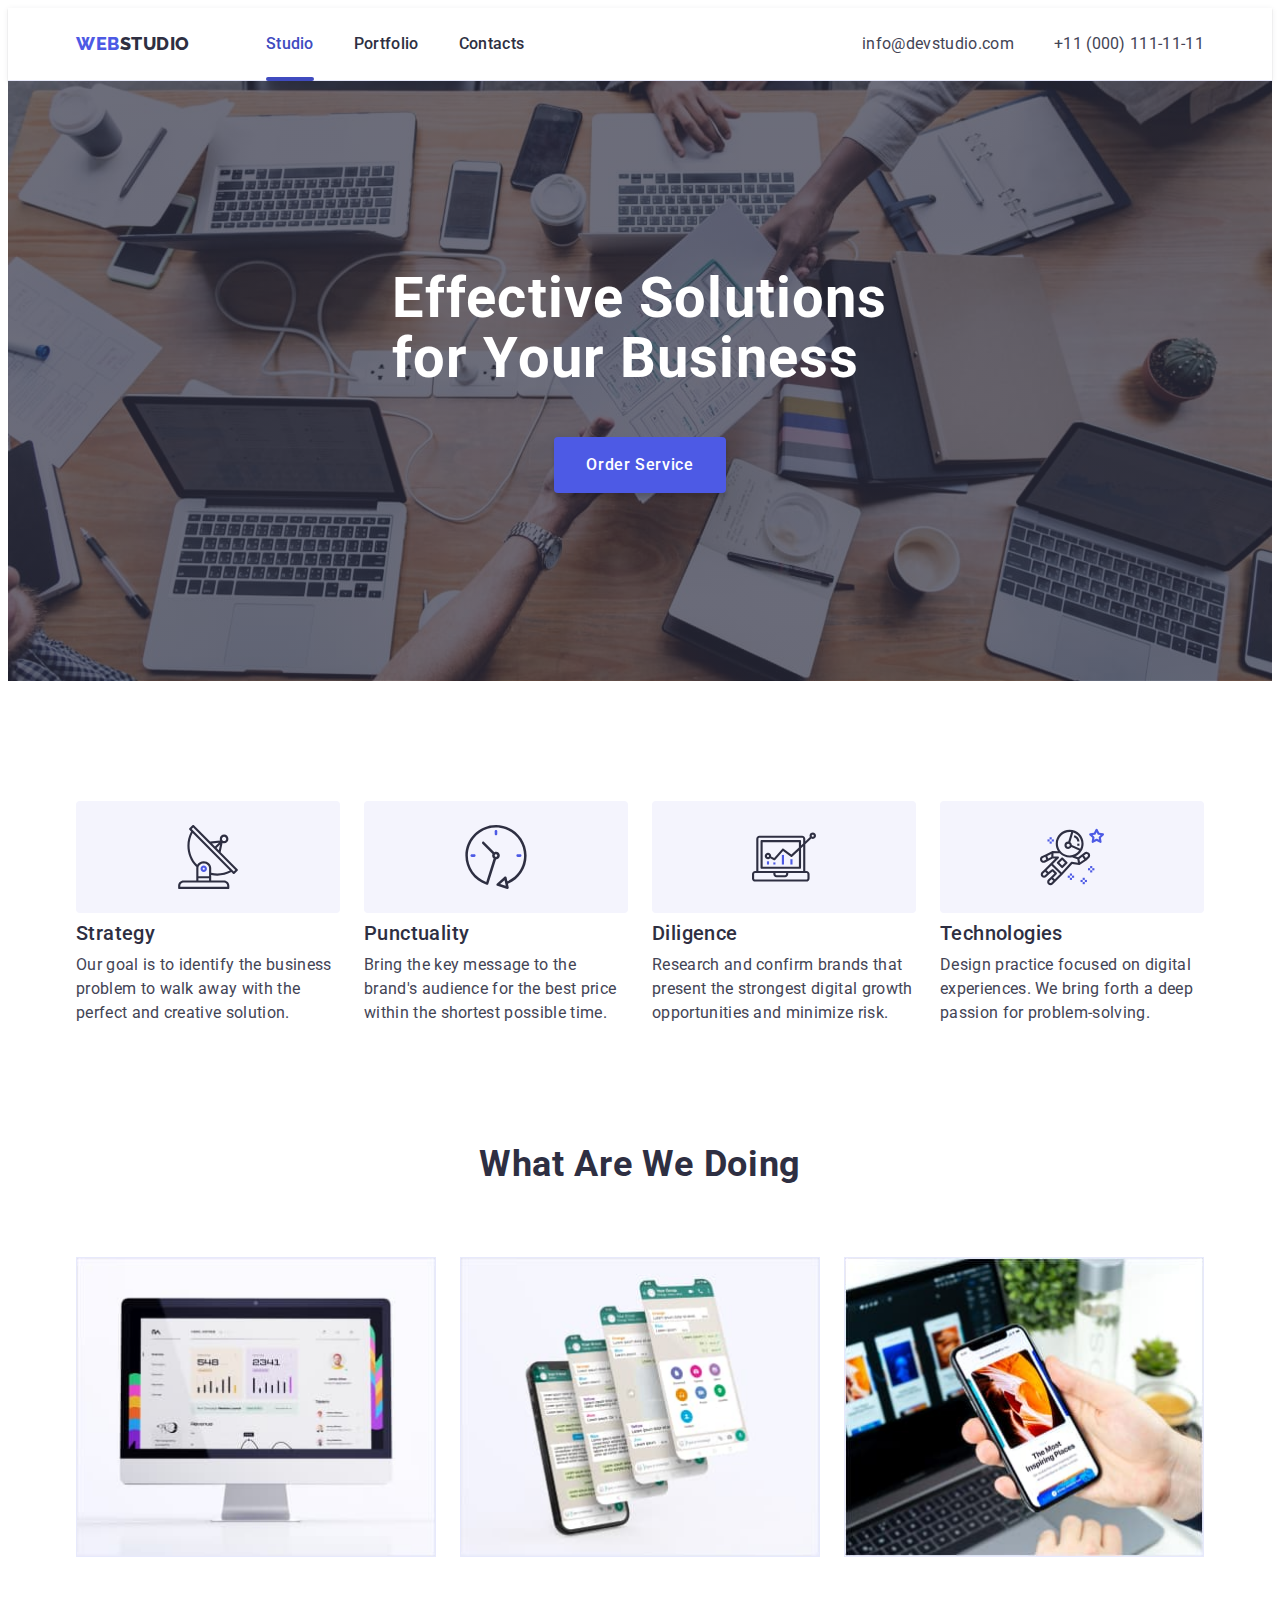
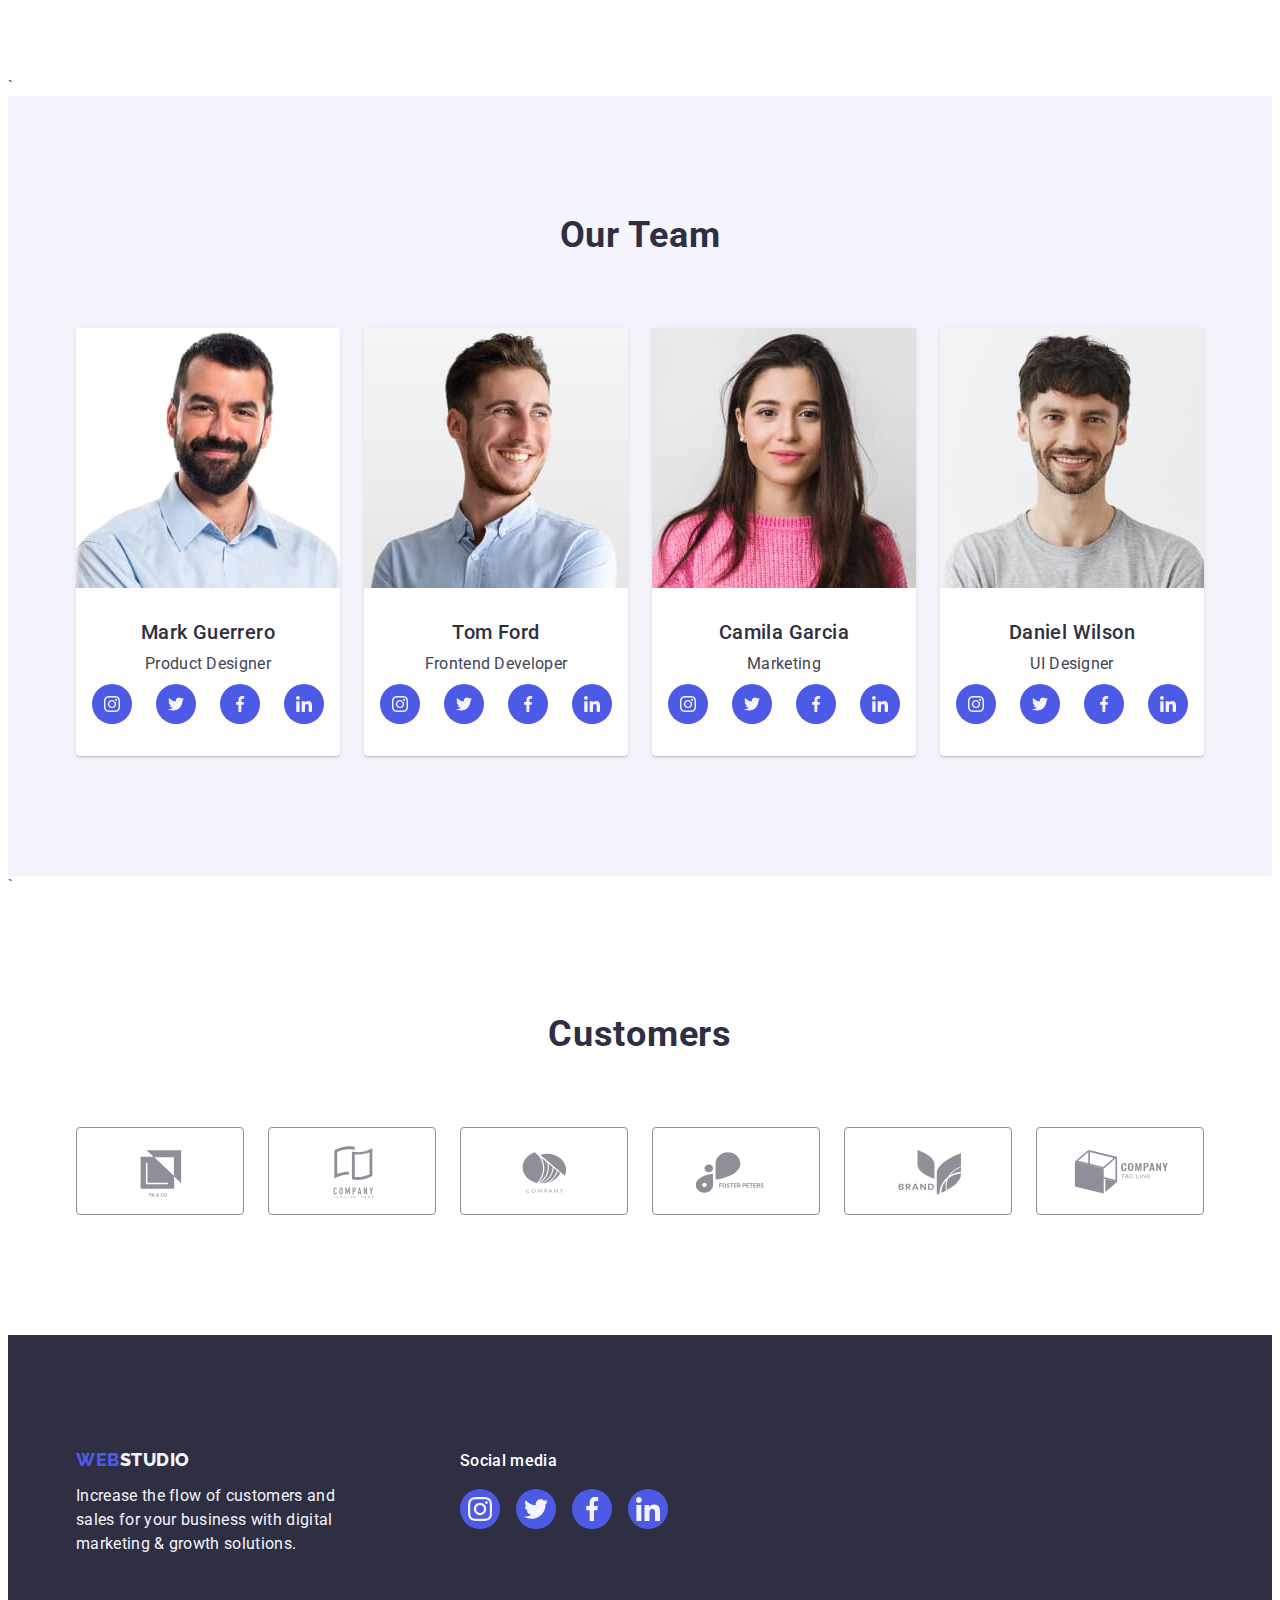
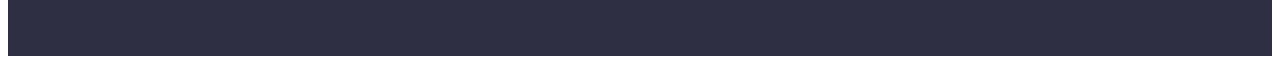
==== index.html @ bbd8b568 "Commit goit-markup-hw-06 repo init" ====
<!DOCTYPE html>
<html lang="en">

<head>
  <meta charset="UTF-8" />
  <meta http-equiv="X-UA-Compatible" content="IE=edge" />
  <meta name="viewport" content="width=device-width, initial-scale=1.0" />
  <title>Studio</title>
  <link rel="stylesheet" href="https://cdnjs.cloudflare.com/ajax/libs/animate.css/4.1.1/animate.min.css"
    integrity="sha512-c42qTSw/wPZ3/5LBzD+Bw5f7bSF2oxou6wEb+I/lqeaKV5FDIfMvvRp772y4jcJLKuGUOpbJMdg/BTl50fJYAw=="
    crossorigin="anonymous" referrerpolicy="no-referrer" />
  <link rel="stylesheet" href="https://cdnjs.cloudflare.com/ajax/libs/modern-normalize/2.0.0/modern-normalize.min.css"
    integrity="sha512-4xo8blKMVCiXpTaLzQSLSw3KFOVPWhm/TRtuPVc4WG6kUgjH6J03IBuG7JZPkcWMxJ5huwaBpOpnwYElP/m6wg=="
    crossorigin="anonymous" referrerpolicy="no-referrer" />
  <link rel="stylesheet" href="./css/styles.css">
  <link rel="preconnect" href="https://fonts.googleapis.com">
  <link rel="preconnect" href="https://fonts.gstatic.com" crossorigin>
  <link href="https://fonts.googleapis.com/css2?family=Raleway:wght@800&family=Roboto:wght@400;500;700&display=swap"
    rel="stylesheet">
</head>

<body>

  <!-- !===============================
      HEADER
  !----------------------------------->
  <header class="header">

    <!-- DIV: Flex container 
    todo !-------------------------------->
    <div class="container header-container">

      <!-- LIST: Navigation -->
      <nav class="nav">

        <!-- ? Logo _> Brand -->
        <a class="nav-logo link" href="./index.html" target="_blank" title="WebStudio"><span
            class="logo animate__animated animate__zoomInLeft">Web</span>Studio</a>

        <!-- ? Pagination list -->
        <ul class="nav-list list">

          <li class="nav-item"><a class="nav-link link current" href="./index.html" target="blank"
              title="Studio">Studio</a>
          </li>

          <li class="nav-item"><a class="nav-link link" href="./portfolio.html" target="_blank"
              title="Portfolio">Portfolio</a>
          </li>

          <li class="nav-item"><a class="nav-link link" href="./contacts.html" target="_blank"
              title="Contacts">Contacts</a>
          </li>
        </ul>

      </nav>

      <!-- LIST: Contacts -->
      <address class="address">

        <ul class="address-list list">

          <li class="address-item"><a class="address-link link" href="mailto:info@devstudio.com"
              title="Email">info@devstudio.com</a>
          </li>

          <li class="address-item"><a class="address-link link" href="tel:+110001111111" title="Phone number">
              +11 (000) 111-11-11</a>
          </li>
        </ul>
      </address>

    </div>

  </header>

  <!-- !===============================
      MAIN
  !----------------------------------->
  <main class="main">

    <!-- SECTION: Hero -->
    <section class="hero">

      <!-- DIV: Flex container  
      todo:!-------------------------------->
      <div class="container hero-container">

        <!-- ? Hero bar -lg -->
        <h1 class="hero-title">Effective Solutions for Your Business</h1>
        <button class="hero-btn btn open-modal" type="button" data-modal-open>Order Service</button>
      </div>

    </section>

    <!-- SECTION: Features -->
    <section class="section features">

      <!-- DIV: Flex container 
      todo:!-------------------------------->
      <div class="container">
        <h2 class="features-title visually-hidden">Features</h2>

        <!-- LIST: Feature list -->
        <ul class="features-list list">

          <!-- ITEM: Features desc -->
          <li class="features-item">
            <div class="features-item-img">
              <svg class="features-item-icon" width="64" height="64">
                <use href="./images/icons.svg#icon-antenna"></use>
              </svg>
            </div>
            <h3 class="features-item-title">Strategy</h3>
            <p class="features-item-text">
              Our goal is to identify the business problem to walk away with the
              perfect and creative solution.
            </p>
          </li>
          <!-- ITEM: Features desc -->
          <li class="features-item">
            <div class="features-item-img">
              <svg class="features-item-icon" width="64" height="64">
                <use href="./images/icons.svg#icon-clock"></use>
              </svg>
            </div>
            <h3 class="features-item-title">Punctuality</h3>
            <p class="features-item-text">
              Bring the key message to the brand's audience for the best price
              within the shortest possible time.
            </p>
          </li>
          <!-- ITEM: Features desc -->
          <li class="features-item">
            <div class="features-item-img">
              <svg class="features-item-icon" width="64" height="64">
                <use href="./images/icons.svg#icon-diagram"></use>
              </svg>
            </div>
            <h3 class="features-item-title">Diligence</h3>
            <p class="features-item-text">
              Research and confirm brands that present the strongest digital
              growth opportunities and minimize risk.
            </p>
          </li>
          <!-- ITEM: Features desc -->
          <li class="features-item">
            <div class="features-item-img">
              <svg class="features-item-icon" width="64" height="64">
                <use href="./images/icons.svg#icon-astronaut"></use>
              </svg>
            </div>
            <h3 class="features-item-title">Technologies</h3>
            <p class="features-item-text">
              Design practice focused on digital experiences. We bring forth a
              deep passion for problem-solving.
            </p>
          </li>
        </ul>
      </div>

    </section>

    <!-- SECTION: About -->
    <section class="section about">

      <!-- DIV: Flex container
      todo !-------------------------------->
      <div class="container about-container">
        <h2 class="about-title">What are we doing</h2>

        <!-- LIST: About list  -->
        <ul class="about-list list">

          <!-- ITEM: About item -->
          <li class="about-item">
            <img class="about-item-img" src="./images/studio/gadgets-gallery-img-1.jpg" alt="Apple iMac" width="360"
              height="300" />
          </li>
          <!-- ITEM: About item -->
          <li class="about-item">
            <img class="about-item-img" src="./images/studio/gadgets-gallery-img-2.jpg"
              alt="Opened messanger on smartphone" width="360" height="300" />
          </li>
          <!-- ITEM: About item -->
          <li class="about-item">
            <img class="about-item-img" src="./images/studio/gadgets-gallery-img-3.jpg"
              alt="Opened webpage on smatrphone" width="360" height="300" />
          </li>
        </ul>
      </div>

    </section>

    <!-- SECTION: Team -->`
    <section class="section team">

      <!-- DIV: Flex container 
      todo !-------------------------------->
      <div class="container team-container">
        <h2 class="team-title">Our Team</h2>

        <!-- LIST: Team list  -->
        <ul class="team-list list">

          <!-- ITEM: Team item -->
          <li class="team-item">
            <img class="team-item-img" src="./images/studio/team-card-img-1.jpg" alt="Mark Guerrero - Product Designer"
              width="264" height="260" />
            <div class="team-item-desc">
              <h3 class="team-item-title">Mark Guerrero</h3>
              <p class="team-item-text">Product Designer</p>

              <!-- LIST: Social Icons list  -->
              <ul class="team-soc-list list">

                <!-- ITEM: Social Icon link -->
                <li class="team-soc-item">
                  <a href="" class="team-soc-link link" target="_blank" rel="noopener noreferrer nofollow">
                    <svg class="team-soc-icon" width="16" height="16">
                      <use href="./images/icons.svg#icon-instagram"></use>
                    </svg>
                  </a>
                </li>

                <!-- ITEM: Social Icon link -->
                <li class="team-soc-item">
                  <a href="" class="team-soc-link link" target="_blank" rel="noopener noreferrer nofollow">
                    <svg class="team-soc-icon" width="16" height="16">
                      <use href="./images/icons.svg#icon-twitter"></use>
                    </svg>
                  </a>
                </li>

                <!-- ITEM: Social Icon link -->
                <li class="team-soc-item">
                  <a href="" class="team-soc-link link" target="_blank" rel="noopener noreferrer nofollow">
                    <svg class="team-soc-icon" width="16" height="16">
                      <use href="./images/icons.svg#icon-facebook"></use>
                    </svg>
                  </a>
                </li>

                <!-- ITEM: Social Icon link -->
                <li class="team-soc-item">
                  <a href="" class="team-soc-link link" target="_blank" rel="noopener noreferrer nofollow">
                    <svg class="team-soc-icon" width="16" height="16">
                      <use href="./images/icons.svg#icon-linkedin"></use>
                    </svg>
                  </a>
                </li>
              </ul>
            </div>
          </li>
          <!-- ITEM: Team item -->
          <li class="team-item">
            <img class="team-item-img" src="./images/studio/team-card-img-2.jpg" alt="Tom Ford - Frontend Developer"
              width="264" height="260" />
            <div class="team-item-desc">
              <h3 class="team-item-title">Tom Ford</h3>
              <p class="team-item-text">Frontend Developer</p>

              <!-- LIST: Social Icons list  -->
              <ul class="team-soc-list list">

                <!-- ITEM: Social Icon link -->
                <li class="team-soc-item">
                  <a href="" class="team-soc-link link" target="_blank" rel="noopener noreferrer nofollow">
                    <svg class="team-soc-icon" width="16" height="16">
                      <use href="./images/icons.svg#icon-instagram"></use>
                    </svg>
                  </a>
                </li>

                <!-- ITEM: Social Icon link -->
                <li class="team-soc-item">
                  <a href="" class="team-soc-link link" target="_blank" rel="noopener noreferrer nofollow">
                    <svg class="team-soc-icon" width="16" height="16">
                      <use href="./images/icons.svg#icon-twitter"></use>
                    </svg>
                  </a>
                </li>

                <!-- ITEM: Social Icon link -->
                <li class="team-soc-item">
                  <a href="" class="team-soc-link link" target="_blank" rel="noopener noreferrer nofollow">
                    <svg class="team-soc-icon" width="16" height="16">
                      <use href="./images/icons.svg#icon-facebook"></use>
                    </svg>
                  </a>
                </li>

                <!-- ITEM: Social Icon link -->
                <li class="team-soc-item">
                  <a href="" class="team-soc-link link" target="_blank" rel="noopener noreferrer nofollow">
                    <svg class="team-soc-icon" width="16" height="16">
                      <use href="./images/icons.svg#icon-linkedin"></use>
                    </svg>
                  </a>
                </li>
              </ul>
            </div>
          </li>
          <!-- ITEM: Team item -->
          <li class="team-item">
            <img class="team-item-img" src="./images/studio/team-card-img-3.jpg" alt="Camila Garcia - Marketing"
              width="264" height="260" />
            <div class="team-item-desc">
              <h3 class="team-item-title">Camila Garcia</h3>
              <p class="team-item-text">Marketing</p>

              <!-- LIST: Social Icons list  -->
              <ul class="team-soc-list list">

                <!-- ITEM: Social Icon link -->
                <li class="team-soc-item">
                  <a href="" class="team-soc-link link" target="_blank" rel="noopener noreferrer nofollow">
                    <svg class="team-soc-icon" width="16" height="16">
                      <use href="./images/icons.svg#icon-instagram"></use>
                    </svg>
                  </a>
                </li>

                <!-- ITEM: Social Icon link -->
                <li class="team-soc-item">
                  <a href="" class="team-soc-link link" target="_blank" rel="noopener noreferrer nofollow">
                    <svg class="team-soc-icon" width="16" height="16">
                      <use href="./images/icons.svg#icon-twitter"></use>
                    </svg>
                  </a>
                </li>

                <!-- ITEM: Social Icon link -->
                <li class="team-soc-item">
                  <a href="" class="team-soc-link link" target="_blank" rel="noopener noreferrer nofollow">
                    <svg class="team-soc-icon" width="16" height="16">
                      <use href="./images/icons.svg#icon-facebook"></use>
                    </svg>
                  </a>
                </li>

                <!-- ITEM: Social Icon link -->
                <li class="team-soc-item">
                  <a href="" class="team-soc-link link" target="_blank" rel="noopener noreferrer nofollow">
                    <svg class="team-soc-icon" width="16" height="16">
                      <use href="./images/icons.svg#icon-linkedin"></use>
                    </svg>
                  </a>
                </li>
              </ul>
            </div>
          </li>
          <!-- ITEM: Team item -->
          <li class="team-item">
            <img class="team-item-img" src="./images/studio/team-card-img-4.jpg" alt="Daniel Wilson - UI Designer"
              width="264" height="260" />
            <div class="team-item-desc">
              <h3 class="team-item-title">Daniel Wilson</h3>
              <p class="team-item-text">UI Designer</p>

              <!-- LIST: Social Icons list  -->
              <ul class="team-soc-list list">

                <!-- ITEM: Social Icon link -->
                <li class="team-soc-item">
                  <a href="" class="team-soc-link link" target="_blank" rel="noopener noreferrer nofollow">
                    <svg class="team-soc-icon" width="16" height="16">
                      <use href="./images/icons.svg#icon-instagram"></use>
                    </svg>
                  </a>
                </li>

                <!-- ITEM: Social Icon link -->
                <li class="team-soc-item">
                  <a href="" class="team-soc-link link" target="_blank" rel="noopener noreferrer nofollow">
                    <svg class="team-soc-icon" width="16" height="16">
                      <use href="./images/icons.svg#icon-twitter"></use>
                    </svg>
                  </a>
                </li>

                <!-- ITEM: Social Icon link -->
                <li class="team-soc-item">
                  <a href="" class="team-soc-link link" target="_blank" rel="noopener noreferrer nofollow">
                    <svg class="team-soc-icon" width="16" height="16">
                      <use href="./images/icons.svg#icon-facebook"></use>
                    </svg>
                  </a>
                </li>

                <!-- ITEM: Social Icon link -->
                <li class="team-soc-item">
                  <a href="" class="team-soc-link link" target="_blank" rel="noopener noreferrer nofollow">
                    <svg class="team-soc-icon" width="16" height="16">
                      <use href="./images/icons.svg#icon-linkedin"></use>
                    </svg>
                  </a>
                </li>
              </ul>
            </div>
          </li>
        </ul>
      </div>
    </section>

    <!-- SECTION: Customers -->`
    <section class="section customers">

      <!-- DIV: Flex container -->
      <div class="container customers-container">
        <h2 class="customers-title">Customers</h2>

        <!-- LIST: Customers list  -->
        <ul class="customers-list list">

          <!-- ITEM: Customers item -->
          <li class="customers-item">
            <a href="" class="customers-link link" target="blank" rel="noopener noreferrer nofollow">
              <svg class="customers-link-icon" width="104" height="56">
                <use href="./images/icons.svg#icon-logo-1"></use>
              </svg>
            </a>
          </li>

          <!-- ITEM: Customers item -->
          <li class="customers-item">
            <a href="" class="customers-link link" target="blank" rel="noopener noreferrer nofollow">
              <svg class="customers-link-icon" width="104" height="56">
                <use href="./images/icons.svg#icon-logo-2"></use>
              </svg>
            </a>
          </li>

          <!-- ITEM: Customers item -->
          <li class="customers-item">
            <a href="" class="customers-link link" target="blank" rel="noopener noreferrer nofollow">
              <svg class="customers-link-icon" width="104" height="56">
                <use href="./images/icons.svg#icon-logo-3"></use>
              </svg>
            </a>
          </li>

          <!-- ITEM: Customers item -->
          <li class="customers-item">
            <a href="" class="customers-link link" target="blank" rel="noopener noreferrer nofollow">
              <svg class="customers-link-icon" width="104" height="56">
                <use href="./images/icons.svg#icon-logo-4"></use>
              </svg>
            </a>
          </li>

          <!-- ITEM: Customers item -->
          <li class="customers-item">
            <a href="" class="customers-link link" target="blank" rel="noopener noreferrer nofollow">
              <svg class="customers-link-icon" width="104" height="56">
                <use href="./images/icons.svg#icon-logo-5"></use>
              </svg>
            </a>
          </li>

          <!-- ITEM: Customers item -->
          <li class="customers-item">
            <a href="" class="customers-link link" target="blank" rel="noopener noreferrer nofollow">
              <svg class="customers-link-icon" width="104" height="56">
                <use href="./images/icons.svg#icon-logo-6"></use>
              </svg>
            </a>
          </li>
        </ul>
      </div>
    </section>

  </main>

  <!-- !===============================
      FOOTER
  !----------------------------------->
  <footer class="footer">

    <!-- DIV: Flex container 
    todo !-------------------------------->
    <div class="container footer-container">

      <div class="footer-slogan">

        <a class="footer-slogan-logo link" href="./index.html" target="_blank" title="WebStudio">
          <span class="logo">Web</span>Studio
        </a>

        <p class="footer-slogan-text">
          Increase the flow of customers and sales for your business with digital
          marketing & growth solutions.
        </p>
      </div>

      <div class="footer-socials">
        <p class="footer-socials-text">Social media</p>

        <!-- LIST: Social Icons list  -->
        <ul class="footer-socials-list list">

          <!-- ITEM: Social Icon link -->
          <li class="footer-socials-item">
            <a href="" class="footer-socials-link link" target="_blank" rel="noopener noreferrer nofollow">
              <svg class="footer-socials-icon" width="24" height="24">
                <use href="./images/icons.svg#icon-instagram"></use>
              </svg>
            </a>
          </li>

          <!-- ITEM: Social Icon link -->
          <li class="footer-socials-item">
            <a href="" class="footer-socials-link link" target="_blank" rel="noopener noreferrer nofollow">
              <svg class="footer-socials-icon" width="24" height="24">
                <use href="./images/icons.svg#icon-twitter"></use>
              </svg>
            </a>
          </li>

          <!-- ITEM: Social Icon link -->
          <li class="footer-socials-item">
            <a href="" class="footer-socials-link link" target="_blank" rel="noopener noreferrer nofollow">
              <svg class="footer-socials-icon" width="24" height="24">
                <use href="./images/icons.svg#icon-facebook"></use>
              </svg>
            </a>
          </li>

          <!-- ITEM: Social Icon link -->
          <li class="footer-socials-item">
            <a href="" class="footer-socials-link link" target="_blank" rel="noopener noreferrer nofollow">
              <svg class="footer-socials-icon" width="24" height="24">
                <use href="./images/icons.svg#icon-linkedin"></use>
              </svg>
            </a>
          </li>
        </ul>
      </div>
    </div>
  </footer>

  <!-- ?===============================
        MODAL
    ?----------------------------------->
  <div class="backdrop is-hidden" data-modal>

    <div class="modal-box">
      <button type="button" class="modal-close-btn" data-modal-close>
        <svg class="close-btn-icon" width="8" height="8">
          <use href="./images/icons.svg#icon-close-btn"></use>
        </svg>
      </button>
    </div>
  </div>

  <script src="./js/modal.js"></script>
</body>

</html>
---- css/styles.css ----
:root {
  /* ? +++++++++++++++++++++++++++++
     ! CUSTOM PROPERTIES
    ? ++++++++++++++++++++++++++++ */

  /* ? ITEM: 
  /* ! logo color  */
  --brand-logo-color: #4d5ae5;

  /* todo:
  /** headings, text & link colors  */
  --c-body-text: #434455;
  --c-header-text: #2e2f42;
  --c-footer-slogan-text: #f4f4fd;
  --c-main-titles: #fff;
  --c-headings: #2e2f42;
  --c-links: #2e2f42;
  --c-links-hov: #404bbf;
  --c-team-soc-link: #fff;
  --c-team-soc-icon: #f4f4fd;
  --c-footer-social-link: #f4f4fd;
  --c-customers-link: #8E8F99;
  --c-customers-link-hov: #404bbf;
  --c-projects-cover-text: #f4f4fd;

  /*  todo:
  /** backgroud colors  */
  --c-backdrop-bg: rgba(46, 47, 66, 0.4);
  --c-modal-box-bg: #fcfcfc;
  --c-hero-bg: #2e2f42;
  --c-footer-bg: #2e2f42;
  --c-features-item-img-bg: #f4f4fd;
  --c-team-bg: #f4f4fd;
  --c-team-item-bg: #fff;
  --c-team-item-link-bg-hov: #404bbf;
  --c-team-soc-link-bg: #4d5ae5;
  --c-footer-social-link-bg: #4d5ae5;
  --c-footer-social-link-bg-hov: #31d0aa;
  --c-portfolio-projects-item-bg: #fff;
  --c-projects-cover-text-bg: #4d5ae5;

  /*  todo:
  /** button colors : text, bg & borders */
  --c-close-btn-icon: #2e2f42;
  --c-close-btn-icon-hov: #fff;
  --c-modal-close-btn-bg: #e7e9fc;
  --c-modal-close-btn-bg-hov: #404bbf;
  --c-header-border: #e7e9fc;
  --c-main-btn-font: #fff;
  --c-about-item-border: #E7E9FC;
  --c-customers-item-border: #8E8F99;
  --c-customers-link-border-hov: #404bbf;
  --c-studio-btn-bg: #4d5ae5;
  --c-studio-btn-bg-hov: #404bbf;
  --c-portfolio-btn-font: #4d5ae5;
  --c-portfolio-btn-bg: #f4f4fd;
  --c-portfolio-btn-bg-hov: #404bbf;
  --c-portfolio-item-border: #e7e9fc;
}

/* ? ++++++++++++++++++++++++++++
   ! COMMON PROPERTIES
  ? ++++++++++++++++++++++++++++ */

body {
  font-family: "Roboto", sans-serif;
  color: var(--c-body-text);
}

/* todo: reset default browser styles
? smth like normalize.css */
*,
*::before,
*::after {
  box-sizing: border-box;
}

p,
h1,
h2,
h3,
h4,
h5,
h6 {
  margin: 0;
}

ul,
ol {
  padding: 0;
  margin: 0;
}

img {
  display: block;
  height: auto;
  max-width: 100%;
}

.list {
  list-style: none;
}

.link {
  text-decoration: none;
}

/* todo: to hide title elements
? css trick */
.visually-hidden {
  position: absolute;
  width: 1px;
  height: 1px;
  padding: 0;
  margin: -1px;
  overflow: hidden;
  clip: rect(0 0 0 0);
  white-space: nowrap;
  border: 0;
  clip-path: inset(100%);
}

.section {
  padding: 120px 0;
}

.container {
  display: flex;
  width: 1158px;
  padding: 0 15px;
  margin: 0 auto;
  justify-content: center;
}

.logo {
  display: inline-block;
  color: var(--brand-logo-color);
}

.btn {
  height: 56px;
  min-width: 169px;
  padding: 16px 32px;
  font-family: inherit;
  font-size: 16px;
  font-weight: 500;
  line-height: 1.5;
  letter-spacing: 0.04em;
  cursor: pointer;
  border-radius: 4px;
}

/* todo: titels
! refact [those classes have got the same properties] */
.features-item-title,
.team-item-title,
.projects-item-title {
  margin-bottom: 8px;
  font-size: 20px;
  font-weight: 500;
  line-height: 1.2;
  letter-spacing: 0.02em;
  color: var(--c-headings);
}

/* todo: link & text
! refact [those classes have got the same properties] */
.nav-link,
.address-link,
.features-item-text,
.team-item-text,
.projects-cover-text,
.project-item-text,
.footer-slogan-text,
.footer-socials-text {
  font-size: 16px;
  line-height: 1.5;
  letter-spacing: 0.02em;
}

/* ! +++++++++++++++++++++++++++++
    HEADER: STUDIO Page
  ! ++++++++++++++++++++++++++++ */

.header {
  border-bottom: 1px solid var(--c-header-border);
  box-shadow:
    0px 2px 1px rgba(46, 47, 66, 0.08),
    0px 1px 1px rgba(46, 47, 66, 0.16),
    0px 1px 6px rgba(46, 47, 66, 0.08);
}

.header-container {
  display: flex;
  align-items: center;
  justify-content: space-between;
}

/* LIST: Navigation */

.nav {
  display: flex;
  align-items: center;
}

/* todo: logo
! refact [.footer-slogan-text has the same properies] */
.nav-logo,
.footer-slogan-logo {
  display: block;
  padding: 24px 0;
  font-family: "Raleway";
  font-size: 18px;
  font-weight: 800;
  line-height: 1.17px;
  letter-spacing: 0.03em;
  text-transform: uppercase;
}

.nav-logo {
  margin-right: 76px;
  color: var(--c-header-text);
}

.nav-list {
  display: flex;
  gap: 40px;
}

.nav-link {
  position: relative;
  display: block;
  padding: 24px 0;
  font-weight: 500;
  color: var(--c-links);
  transition: color 250ms cubic-bezier(0.4, 0, 0.2, 1);
}

.nav-link::after {
  position: absolute;
  bottom: 0;
  bottom: -1px;
  left: 0;
  width: 100%;
  height: 4px;
  background-color: var(--c-links-hov);
  border-radius: 2px;
  content: "";
  opacity: 0;
}

.nav-link.current::after {
  opacity: 1;
  animation: enphasisDropDown 250ms ease-in-out;
}

.nav-link.current:hover::after,
.nav-link.current:focus::after {
  opacity: 1;
}

.nav-link:hover,
.nav-link:focus,
.nav-link.current {
  color: var(--c-links-hov);
}

@keyframes enphasisDropDown {
  0% {
    opacity: 0;
    transform: translateY(-24px) scale(0);
  }

  33% {
    opacity: 0.33;
    transform: translateY(-16px) scale(.25);
  }

  66% {
    opacity: 0.66;
    transform: translateY(-8px) scale(.75);
  }

  100% {
    transform: translateY(0) scale(1);
  }
}

/* LIST: Address */

.address {
  margin-left: auto;
}

.address-list {
  display: flex;
  font-style: normal;
  gap: 40px;
}

.address-link {
  display: block;
  padding: 24px 0;
  color: var(--c-body-text);
  transition: color 250ms cubic-bezier(0.4, 0, 0.2, 1);
}

.address-link[title="Email"]:hover,
.address-link[title="Email"]:focus {
  color: var(--c-links-hov);
}

/* ! +++++++++++++++++++++++++++++
    MAIN: STUDIO Page
  ! ++++++++++++++++++++++++++++ */

/* SECTION: Hero */

.hero {
  max-width: 1440px;
  padding: 188px 0;
  margin: 0 auto;
  background-color: var(--c-hero-bg);
  background-image:
    linear-gradient(rgba(46, 47, 66, 0.7), rgba(46, 47, 66, 0.7)),
    url(../images/studio/hero-bg.jpg);
  background-position: center;
  background-repeat: no-repeat;
  background-size: cover;
}

.hero-container {
  display: flex;
  align-items: center;
  flex-direction: column;
}

.hero-title {
  max-width: 496px;
  margin-bottom: 48px;
  font-size: 56px;
  font-weight: 700;
  line-height: 1.07;
  letter-spacing: 0.02em;
  color: var(--c-main-titles);
}

.hero-btn {
  color: var(--c-main-btn-font);
  background-color: var(--c-studio-btn-bg);
  border: none;
  box-shadow: 0 4px 4px rgba(0, 0, 0, 0.15);
  transition: background-color 250ms cubic-bezier(0.4, 0, 0.2, 1);
}

.hero-btn:hover,
.hero-btn:focus {
  background-color: var(--c-studio-btn-bg-hov);
}

/* SECTION: Features */

.features-list {
  display: flex;
  gap: 24px;
}

.features-item {
  width: calc((100% - 3 * 24px) / 4);
}

.features-item-img {
  display: flex;
  height: 112px;
  margin-bottom: 8px;
  background-color: var(--c-features-item-img-bg);
  border-radius: 4px;
  justify-content: center;
  align-items: center;
}

.features-item-icon {
  width: auto;
  height: auto;
}

/* SECTION: About */

.about {
  padding-top: 0;
}

.about-container {
  display: flex;
  flex-direction: column;
}

/* todo: refact
! [.team-title has the same properies] */

.about-item {
  border: 1px solid var(--c-about-item-border);
}

.about-title,
.team-title {
  margin-bottom: 72px;
  font-size: 36px;
  line-height: 1.11;
  letter-spacing: 0.02em;
  color: var(--c-headings);
  text-align: center;
  text-transform: capitalize;
}

.about-list {
  display: flex;
  gap: 24px;
}

/* SECTION Team */

.team {
  background-color: var(--c-team-bg);
}

.team-container {
  display: flex;
  flex-direction: column;
  flex-wrap: nowrap;
}

.team-list {
  display: flex;
  flex-direction: row;
  gap: 24px;
}

.team-item {
  width: calc((100% - 3 * 24px) / 4);
  text-align: center;
  background-color: var(--c-team-item-bg);
  border-radius: 0 0 4px 4px;
  box-shadow:
    0px 1px 6px rgba(46, 47, 66, 0.08),
    0px 1px 1px rgba(46, 47, 66, 0.16),
    0px 2px 1px rgba(46, 47, 66, 0.08);
  transition: box-shadow 250ms cubic-bezier(0.4, 0, 0.2, 1);
}

.team-item-desc {
  padding: 32px 16px;
}

.team-item-text {
  margin-bottom: 8px;
}

.team-soc-list {
  display: flex;
  gap: 24px;
  justify-content: center;
}

.team-soc-item {
  width: 40px;
  height: 40px;
}

.team-soc-link {
  display: flex;
  width: 100%;
  height: 100%;
  color: var(--c-team-soc-link);
  background-color: var(--c-team-soc-link-bg);
  border-radius: 50%;
  transition: background-color 250ms cubic-bezier(0.4, 0, 0.2, 1);
  align-items: center;
  justify-content: center;
}

.team-item:hover {
  box-shadow:
    0 2px 2px rgba(0, 0, 0, 0.034),
    0 7px 5px rgba(0, 0, 0, 0.048),
    0 12px 10px rgba(0, 0, 0, 0.06),
    0 22px 18px rgba(0, 0, 0, 0.072);
  transition: box-shadow 250ms cubic-bezier(0.4, 0, 0.2, 1);
}

.team-item:hover .team-soc-link {
  background-color: var(--c-team-item-link-bg-hov);
}

.team-soc-link:focus {
  background-color: var(--c-team-item-link-bg-hov);
}

.team-soc-icon {
  transition: transform 250ms cubic-bezier(0.4, 0, 0.2, 1);
  fill: var(--c-team-soc-icon);
}

.team-soc-link:hover .team-soc-icon {
  transform: scale(1.38);
}

/* SECTION Customers */

.customers-container {
  display: flex;
  flex-direction: column;
  flex-wrap: nowrap;
}

.customers-title {
  margin-bottom: 72px;
  font-size: 36px;
  line-height: 1.11;
  letter-spacing: 0.02em;
  color: var(--c-header-text);
  text-align: center;
  text-transform: capitalize;
}

.customers-list {
  display: flex;
  flex-direction: row;
  gap: 24px;
  justify-content: center;
}

.customers-item {
  width: calc((100% - 120px) / 6);
  height: 88px;
}

.customers-link {
  display: flex;
  width: 100%;
  height: 100%;
  padding: 16px 32px;
  color: var(--c-customers-link);
  border: 1px solid var(--c-customers-item-border);
  border-radius: 4px;
  transition:
    color 250ms cubic-bezier(0.4, 0, 0.2, 1),
    border-color 250ms cubic-bezier(0.4, 0, 0.2, 1);
  align-items: center;
  justify-content: center;
}

.customers-link {
  transition: transform 250ms cubic-bezier(0.4, 0, 0.2, 1);
}

.customers-link:hover,
.customers-link:focus {
  color: var(--c-customers-link-hov);
  border-color: var(--c-customers-link-border-hov);
  transform: scale(1.23);
}

.customers-link-icon {
  transition: fill 250ms cubic-bezier(0.4, 0, 0.2, 1);
  fill: currentColor;
}

.customers-link:hover .customers-link-icon,
.customers-link:focus .customers-link-icon {
  fill: currentColor;
}

/* ! +++++++++++++++++++++++++++++
    FOOTER: STUDIO Page
  ! ++++++++++++++++++++++++++++ */

.footer {
  padding: 100px 0;
  background-color: var(--c-footer-bg);
}

.footer-slogan {
  margin-right: 120px;
}

.footer-container {
  display: flex;
  flex-direction: row;
  justify-content: flex-start;
  flex-wrap: nowrap;
  align-content: flex-start;
  align-items: baseline;
}

.footer-slogan-logo,
.footer-slogan-text {
  color: var(--c-footer-slogan-text);
}

.footer-slogan-text {
  display: inline-block;
}

.footer-slogan-text {
  max-width: 264px;
}

.footer-socials {
  display: flex;
  flex-direction: column;
}

.footer-socials-text {
  margin-bottom: 16px;
  font-weight: 500;
  color: var(--c-main-titles);
}

.footer-socials-list {
  display: flex;
  flex-direction: row;
  gap: 16px;
}

.footer-socials-item {
  width: 40px;
  height: 40px;
}

.footer-socials-link {
  display: flex;
  width: 100%;
  height: 100%;
  color: var(--c-footer-socials-link);
  background-color: var(--c-footer-social-link-bg);
  border-radius: 50%;
  transition: background-color 250ms cubic-bezier(0.4, 0, 0.2, 1);
  align-items: center;
  justify-content: center;
}

.footer-socials-icon {
  transition: transform 250ms cubic-bezier(0.4, 0, 0.2, 1);
  fill: var(--c-footer-social-link);
}

.footer-socials-link:hover,
.footer-socials-link:focus {
  background-color: var(--c-footer-social-link-bg-hov);
}

.footer-socials-link:hover .footer-socials-icon {
  transform: scale(.8);
}

/* ! +++++++++++++++++++++++++++++
    MAIN: PORTFOLIO Page
  ! +++++++++++++++++++++++++++++ */

/* SECTION Projects */

.projects {
  padding-top: 96px;
}

.projects-container {
  flex-direction: column;
}

/* LIST: Buttons */

.projects-btn-list {
  display: flex;
  margin-bottom: 72px;
  gap: 24px;
  justify-content: center;
}

.projects-btn {
  position: relative;
  min-width: auto;
  padding: 12px 24px;
  color: var(--c-portfolio-btn-font);
  background-color: var(--c-portfolio-btn-bg);
  border: 1px solid var(--c-portfolio-item-border);
  transition:
    color 250ms cubic-bezier(0.4, 0, 0.2, 1),
    background-color 250ms cubic-bezier(0.4, 0, 0.2, 1),
    border-color 250ms cubic-bezier(0.4, 0, 0.2, 1),
    box-shadow 250ms cubic-bezier(0.4, 0, 0.2, 1);
}

.projects-btn span {
  position: relative;
  z-index: 2;
}

.projects-btn::after {
  position: absolute;
  top: 0;
  left: 0;
  width: 0;
  height: 100%;
  background-color: var(--c-portfolio-btn-bg-hov);
  border-radius: 4px;
  content: "";
  transition:
    color 250ms cubic-bezier(0.4, 0, 0.2, 1),
    background-color 250ms cubic-bezier(0.4, 0, 0.2, 1),
    box-shadow 250ms cubic-bezier(0.4, 0, 0.2, 1),
    width 250ms cubic-bezier(0.4, 0, 0.2, 1);
}

.projects-btn:hover,
.projects-btn:focus {
  color: var(--c-main-btn-font);
  background-color: var(--c-portfolio-btn-bg-hov);
  border: 1px solid transparent;
  box-shadow:
    0px 3px 1px rgba(0, 0, 0, 0.1),
    0px 2px 1px rgba(0, 0, 0, 0.08),
    0px 2px 2px rgba(0, 0, 0, 0.12);
}

.projects-btn:hover::after,
.projects-btn:focus::after {
  width: 100%;
  color: var(--c-main-btn-font);
  background-color: var(--c-portfolio-btn-bg-hov);
  border: 1px solid transparent;
  box-shadow:
    0px 3px 1px rgba(0, 0, 0, 0.1),
    0px 2px 1px rgba(0, 0, 0, 0.08),
    0px 2px 2px rgba(0, 0, 0, 0.12);
}

/* LIST: Cards */

.projects-list {
  display: flex;
  column-gap: 24px;
  flex-wrap: wrap;
  row-gap: 48px;
}

.projects-list-item {
  width: calc((100% - 48px) / 3);
}

.projects-item-link {
  display: block;
  color: var(--c-body-text);
  background-color: var(--c-portfolio-projects-item-bg);
  transition: box-shadow 250ms cubic-bezier(0.4, 0, 0.2, 1);
}

.projects-cover-wrap {
  position: relative;
  overflow: hidden;
}

.projects-cover-text {
  position: absolute;
  top: 0;
  display: block;
  height: 100%;
  padding: 40px 32px;
  color: var(--c-projects-cover-text);
  background-color: var(--c-projects-cover-text-bg);
  transform: translateY(100%);
  transition: transform 250ms cubic-bezier(0.4, 0, 0.2, 1);
}

.projects-item-link:hover .projects-cover-text,
.projects-item-link:focus .projects-cover-text {
  transform: translateY(0);
}

.projects-item-link:hover,
.projects-item-link:focus {
  box-shadow:
    0px 1px 6px rgba(46, 47, 66, 0.08),
    0px 1px 1px rgba(46, 47, 66, 0.16),
    0px 2px 1px rgba(46, 47, 66, 0.08);
}

.projects-item-desc {
  padding: 32px 16px;
  color: var(--c-body-text);
  border: 1px solid var(--c-portfolio-item-border);
  border-top: none;
}

/* ? -----------------------------
  MODAL box
  ? ---------------------------- */

.backdrop {
  position: fixed;
  top: 0;
  display: flex;
  width: 100vW;
  height: 100vH;
  cursor: not-allowed;
  background-color: var(--c-backdrop-bg);
  transition:
    opacity 250ms cubic-bezier(0.4, 0, 0.2, 1),
    visibility 250ms cubic-bezier(0.4, 0, 0.2, 1);
}

.is-hidden {
  pointer-events: none;
  opacity: 0;
  visibility: hidden;
}

.modal-box {
  position: absolute;
  top: 50%;
  left: 50%;
  width: 408px;
  min-height: 584px;
  padding: 24px;
  cursor: pointer;
  background-color: var(--c-modal-box-bg);
  border-radius: 4px;
  transform: translate(-50%, -50%) scaleY(1);
  box-shadow:
    0px 1px 1px rgba(0, 0, 0, 0.14),
    0px 1px 3px rgba(0, 0, 0, 0.12),
    0px 2px 1px rgba(0, 0, 0, 0.2);
  transition: transform 250ms cubic-bezier(0.4, 0, 0.2, 1);
}

.backdrop.is-hidden .modal-box {
  transform: translate(-50%, -50%) scaleY(0);
}

.modal-close-btn {
  position: absolute;
  top: 24px;
  right: 24px;
  display: flex;
  width: 24px;
  height: 24px;
  padding: 0;
  cursor: inherit;
  background-color: var(--c-modal-close-btn-bg);
  border: 1px solid rgba(0, 0, 0, 0.1);
  border-radius: 50%;
  transition:
    background-color 250ms cubic-bezier(0.4, 0, 0.2, 1),
    border 250ms cubic-bezier(0.4, 0, 0.2, 1);
  align-items: center;
  justify-content: center;
}

.close-btn-icon {
  width: 8px;
  height: 8px;
  transition: fill 250ms cubic-bezier(0.4, 0, 0.2, 1);
  fill: var(--c-close-btn-icon);
}

.modal-close-btn:hover,
.modal-close-btn:focus {
  background-color: var(--c-modal-close-btn-bg-hov);
  border: none;
}

.modal-close-btn:hover .close-btn-icon,
.modal-close-btn:focus .close-btn-icon {
  fill: var(--c-close-btn-icon-hov);
}
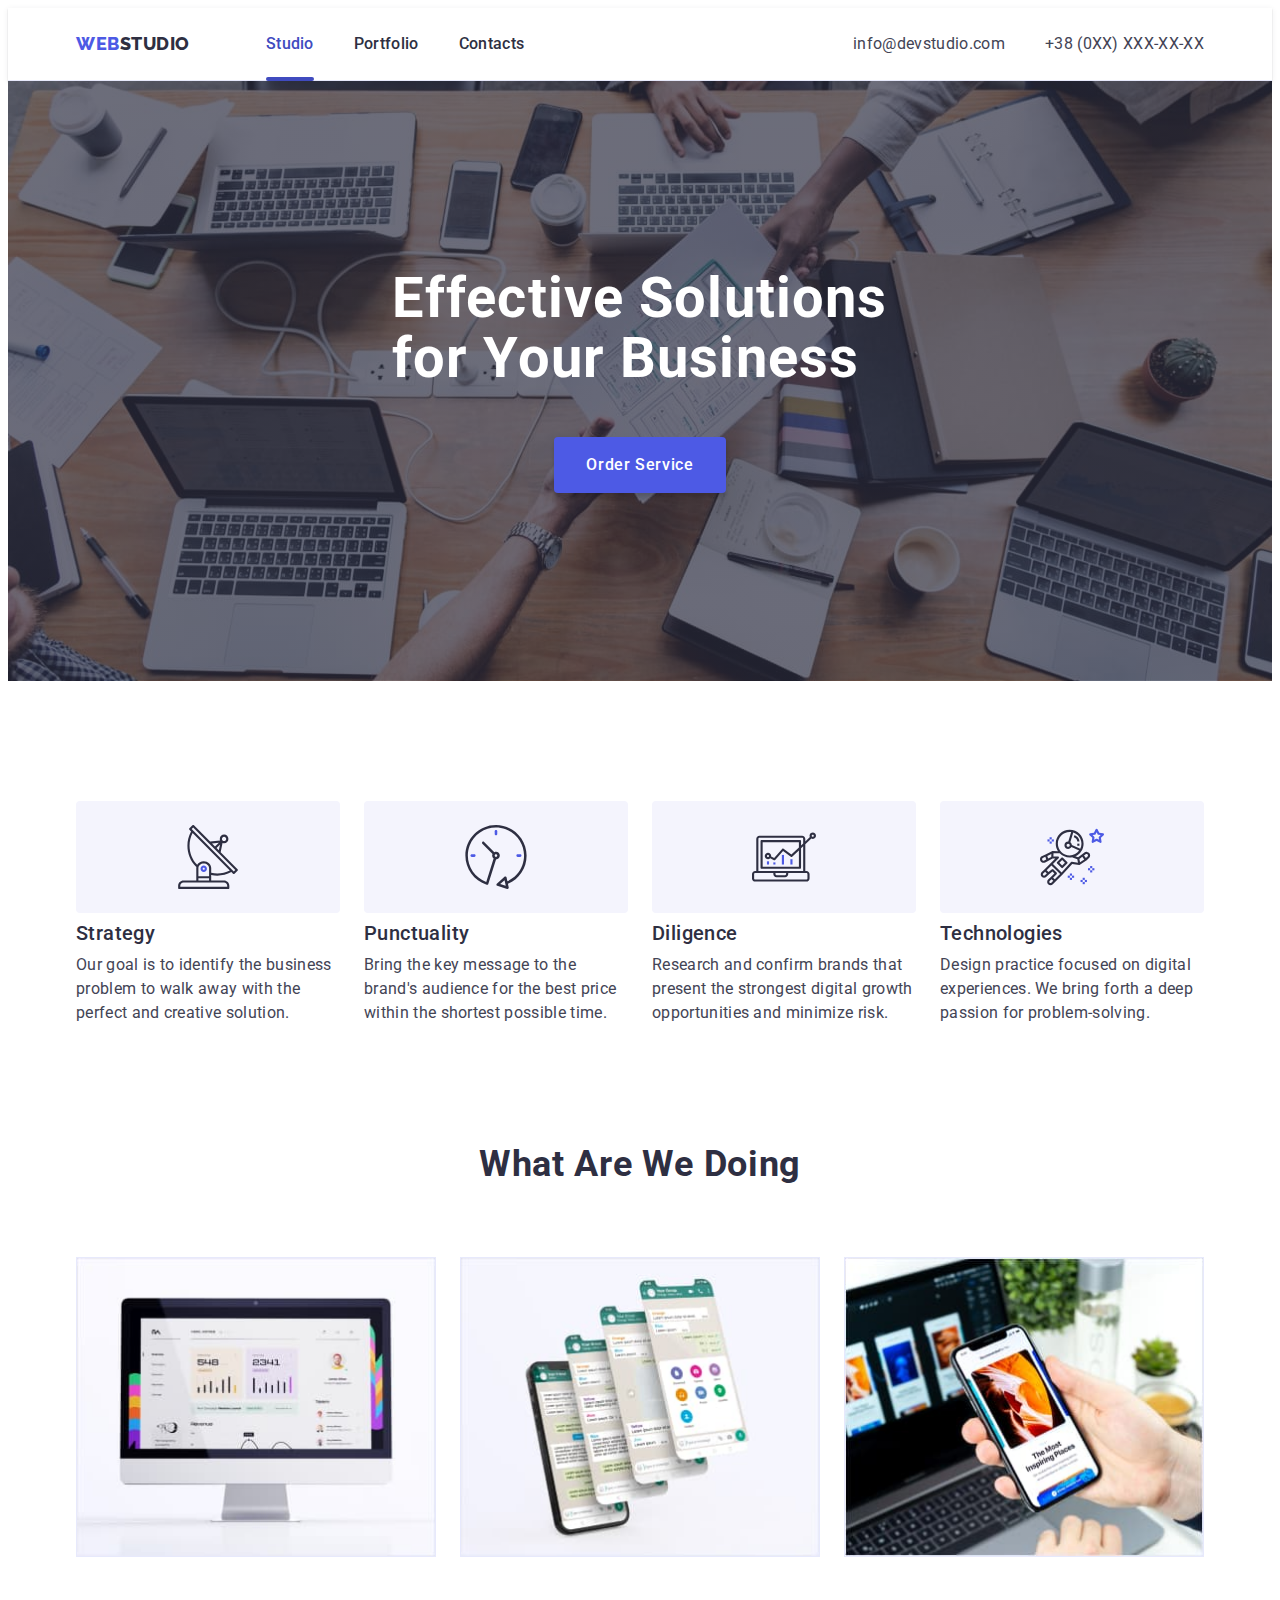
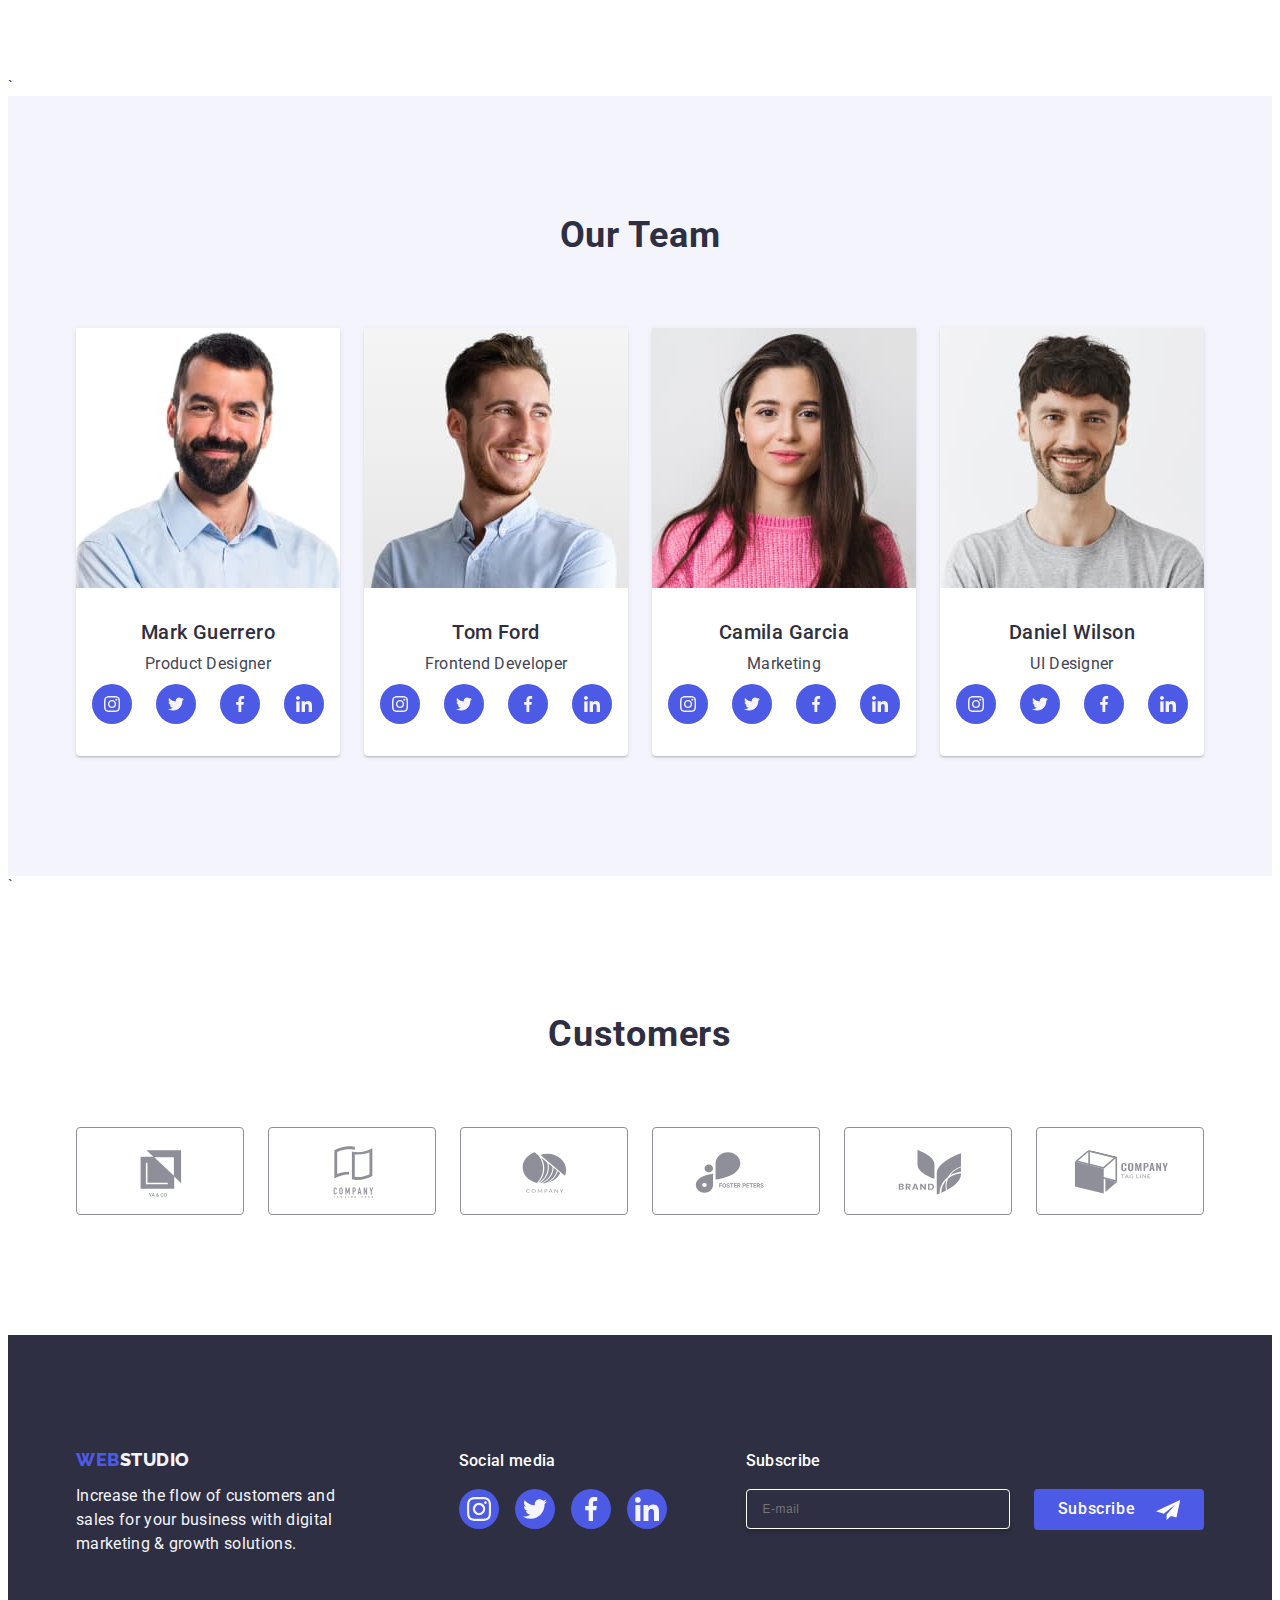
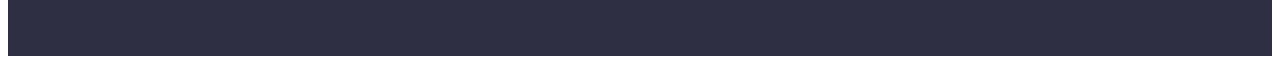
==== commit f042348e: "Commit goit-markup-hw-06 autochecking" ====
--- a/index.html
+++ b/index.html
@@ -12,90 +12,78 @@
   <link rel="stylesheet" href="https://cdnjs.cloudflare.com/ajax/libs/modern-normalize/2.0.0/modern-normalize.min.css"
     integrity="sha512-4xo8blKMVCiXpTaLzQSLSw3KFOVPWhm/TRtuPVc4WG6kUgjH6J03IBuG7JZPkcWMxJ5huwaBpOpnwYElP/m6wg=="
     crossorigin="anonymous" referrerpolicy="no-referrer" />
-  <link rel="stylesheet" href="./css/styles.css">
-  <link rel="preconnect" href="https://fonts.googleapis.com">
-  <link rel="preconnect" href="https://fonts.gstatic.com" crossorigin>
+  <link rel="stylesheet" href="./css/styles.css" />
+  <link rel="preconnect" href="https://fonts.googleapis.com" />
+  <link rel="preconnect" href="https://fonts.gstatic.com" crossorigin />
   <link href="https://fonts.googleapis.com/css2?family=Raleway:wght@800&family=Roboto:wght@400;500;700&display=swap"
-    rel="stylesheet">
+    rel="stylesheet" />
 </head>
 
 <body>
-
   <!-- !===============================
       HEADER
   !----------------------------------->
   <header class="header">
-
     <!-- DIV: Flex container 
     todo !-------------------------------->
     <div class="container header-container">
-
       <!-- LIST: Navigation -->
       <nav class="nav">
-
         <!-- ? Logo _> Brand -->
         <a class="nav-logo link" href="./index.html" target="_blank" title="WebStudio"><span
             class="logo animate__animated animate__zoomInLeft">Web</span>Studio</a>
 
         <!-- ? Pagination list -->
         <ul class="nav-list list">
-
-          <li class="nav-item"><a class="nav-link link current" href="./index.html" target="blank"
-              title="Studio">Studio</a>
-          </li>
-
-          <li class="nav-item"><a class="nav-link link" href="./portfolio.html" target="_blank"
-              title="Portfolio">Portfolio</a>
-          </li>
-
-          <li class="nav-item"><a class="nav-link link" href="./contacts.html" target="_blank"
-              title="Contacts">Contacts</a>
+          <li class="nav-item">
+            <a class="nav-link link current" href="./index.html" target="blank" title="Studio">Studio</a>
+          </li>
+
+          <li class="nav-item">
+            <a class="nav-link link" href="./portfolio.html" target="_blank" title="Portfolio">Portfolio</a>
+          </li>
+
+          <li class="nav-item">
+            <a class="nav-link link" href="./contacts.html" target="_blank" title="Contacts">Contacts</a>
           </li>
         </ul>
-
       </nav>
 
       <!-- LIST: Contacts -->
       <address class="address">
-
         <ul class="address-list list">
-
-          <li class="address-item"><a class="address-link link" href="mailto:info@devstudio.com"
-              title="Email">info@devstudio.com</a>
-          </li>
-
-          <li class="address-item"><a class="address-link link" href="tel:+110001111111" title="Phone number">
-              +11 (000) 111-11-11</a>
+          <li class="address-item">
+            <a class="address-link link" href="mailto:info@devstudio.com" title="Email">info@devstudio.com</a>
+          </li>
+
+          <li class="address-item">
+            <a class="address-link link" href="tel:+380XXXXXXXXX" title="Phone number">
+              +38 (0XX) XXX-XX-XX</a>
           </li>
         </ul>
       </address>
-
     </div>
-
   </header>
 
   <!-- !===============================
       MAIN
   !----------------------------------->
   <main class="main">
-
     <!-- SECTION: Hero -->
     <section class="hero">
-
       <!-- DIV: Flex container  
       todo:!-------------------------------->
       <div class="container hero-container">
-
         <!-- ? Hero bar -lg -->
         <h1 class="hero-title">Effective Solutions for Your Business</h1>
-        <button class="hero-btn btn open-modal" type="button" data-modal-open>Order Service</button>
-      </div>
-
+        <button class="hero-btn btn open-modal" type="button" data-modal-open>
+          Order Service
+        </button>
+      </div>
     </section>
 
     <!-- SECTION: Features -->
     <section class="section features">
-
       <!-- DIV: Flex container 
       todo:!-------------------------------->
       <div class="container">
@@ -103,7 +91,6 @@
 
         <!-- LIST: Feature list -->
         <ul class="features-list list">
-
           <!-- ITEM: Features desc -->
           <li class="features-item">
             <div class="features-item-img">
@@ -113,8 +100,8 @@
             </div>
             <h3 class="features-item-title">Strategy</h3>
             <p class="features-item-text">
-              Our goal is to identify the business problem to walk away with the
-              perfect and creative solution.
+              Our goal is to identify the business problem to walk away with
+              the perfect and creative solution.
             </p>
           </li>
           <!-- ITEM: Features desc -->
@@ -158,12 +145,10 @@
           </li>
         </ul>
       </div>
-
     </section>
 
     <!-- SECTION: About -->
     <section class="section about">
-
       <!-- DIV: Flex container
       todo !-------------------------------->
       <div class="container about-container">
@@ -171,7 +156,6 @@
 
         <!-- LIST: About list  -->
         <ul class="about-list list">
-
           <!-- ITEM: About item -->
           <li class="about-item">
             <img class="about-item-img" src="./images/studio/gadgets-gallery-img-1.jpg" alt="Apple iMac" width="360"
@@ -189,12 +173,10 @@
           </li>
         </ul>
       </div>
-
     </section>
 
     <!-- SECTION: Team -->`
     <section class="section team">
-
       <!-- DIV: Flex container 
       todo !-------------------------------->
       <div class="container team-container">
@@ -202,7 +184,6 @@
 
         <!-- LIST: Team list  -->
         <ul class="team-list list">
-
           <!-- ITEM: Team item -->
           <li class="team-item">
             <img class="team-item-img" src="./images/studio/team-card-img-1.jpg" alt="Mark Guerrero - Product Designer"
@@ -213,7 +194,6 @@
 
               <!-- LIST: Social Icons list  -->
               <ul class="team-soc-list list">
-
                 <!-- ITEM: Social Icon link -->
                 <li class="team-soc-item">
                   <a href="" class="team-soc-link link" target="_blank" rel="noopener noreferrer nofollow">
@@ -262,7 +242,6 @@
 
               <!-- LIST: Social Icons list  -->
               <ul class="team-soc-list list">
-
                 <!-- ITEM: Social Icon link -->
                 <li class="team-soc-item">
                   <a href="" class="team-soc-link link" target="_blank" rel="noopener noreferrer nofollow">
@@ -311,7 +290,6 @@
 
               <!-- LIST: Social Icons list  -->
               <ul class="team-soc-list list">
-
                 <!-- ITEM: Social Icon link -->
                 <li class="team-soc-item">
                   <a href="" class="team-soc-link link" target="_blank" rel="noopener noreferrer nofollow">
@@ -360,7 +338,6 @@
 
               <!-- LIST: Social Icons list  -->
               <ul class="team-soc-list list">
-
                 <!-- ITEM: Social Icon link -->
                 <li class="team-soc-item">
                   <a href="" class="team-soc-link link" target="_blank" rel="noopener noreferrer nofollow">
@@ -405,14 +382,12 @@
 
     <!-- SECTION: Customers -->`
     <section class="section customers">
-
       <!-- DIV: Flex container -->
       <div class="container customers-container">
         <h2 class="customers-title">Customers</h2>
 
         <!-- LIST: Customers list  -->
         <ul class="customers-list list">
-
           <!-- ITEM: Customers item -->
           <li class="customers-item">
             <a href="" class="customers-link link" target="blank" rel="noopener noreferrer nofollow">
@@ -469,14 +444,12 @@
         </ul>
       </div>
     </section>
-
   </main>
 
   <!-- !===============================
       FOOTER
   !----------------------------------->
   <footer class="footer">
-
     <!-- DIV: Flex container 
     todo !-------------------------------->
     <div class="container footer-container">
@@ -488,17 +461,17 @@
         </a>
 
         <p class="footer-slogan-text">
-          Increase the flow of customers and sales for your business with digital
-          marketing & growth solutions.
+          Increase the flow of customers and sales for your business with
+          digital marketing & growth solutions.
         </p>
       </div>
 
       <div class="footer-socials">
+
         <p class="footer-socials-text">Social media</p>
 
         <!-- LIST: Social Icons list  -->
         <ul class="footer-socials-list list">
-
           <!-- ITEM: Social Icon link -->
           <li class="footer-socials-item">
             <a href="" class="footer-socials-link link" target="_blank" rel="noopener noreferrer nofollow">
@@ -536,6 +509,29 @@
           </li>
         </ul>
       </div>
+
+      <!-- FORM Footer-->
+      <div class="footer-form-container">
+
+        <p class="footer-form-text">Subscribe</p>
+
+        <form class="footer-form" action="#" method="post">
+
+          <label class="footer-form-label" for="e-mail">
+            <input class="footer-form-input" type="email" name="user-email" id="e-mail" placeholder="E-mail">
+          </label>
+
+          <button class="footer-form-btn btn" type="submit">
+            Subscribe
+            <svg class="footer-form-icon" width="24" height="24">
+              <use href="./images/icons.svg#icon-send"></use>
+            </svg>
+          </button>
+
+        </form>
+
+      </div>
+
     </div>
   </footer>
 
@@ -543,13 +539,77 @@
         MODAL
     ?----------------------------------->
   <div class="backdrop is-hidden" data-modal>
-
+    <!-- DIV: Modal box -->
     <div class="modal-box">
       <button type="button" class="modal-close-btn" data-modal-close>
         <svg class="close-btn-icon" width="8" height="8">
           <use href="./images/icons.svg#icon-close-btn"></use>
         </svg>
       </button>
+
+      <h2 class="modal-title">
+        Leave your contacts and we will call you back
+      </h2>
+
+      <!-- FORM Modal-->
+      <form class="modal-form" action="#" method="post">
+
+        <!-- DIV: Form field -->
+        <div class="modal-form-field">
+          <label class="modal-form-label" for="name">Name</label>
+          <div class="modal-form-item">
+            <input class="modal-form-input" type="text" name="user-name" id="name" required />
+            <svg class="modal-form-icon" width="18" height="18">
+              <use href="./images/icons.svg#icon-name"></use>
+            </svg>
+          </div>
+        </div>
+
+        <!-- DIV: Form field -->
+        <div class="modal-form-field">
+          <label class="modal-form-label" for="phone">Phone</label>
+          <div class="modal-form-item">
+            <input class="modal-form-input" type="tel" name="user-phone" id="phone"
+              pattern="+38-[0-9]{3}-[0-9]{3}-[0-9]{2}-[0-9]{2}" placeholder="+38-0XX-XXX-XX-XX" required />
+            <svg class="modal-form-icon" width="18" height="18">
+              <use href="./images/icons.svg#icon-phone"></use>
+            </svg>
+          </div>
+        </div>
+
+        <!-- DIV: Form field -->
+        <div class="modal-form-field">
+          <label class="modal-form-label" for="mail">Email</label>
+          <div class="modal-form-item">
+            <input class="modal-form-input" type="email" name="user-email" id="mail" required />
+            <svg class="modal-form-icon" width="18" height="18">
+              <use href="./images/icons.svg#icon-email"></use>
+            </svg>
+          </div>
+        </div>
+
+        <!-- DIV: Form field -->
+        <div class="modal-form-field">
+          <label class="modal-form-label" for="comment">Comment</label>
+          <textarea name="user-comment" id="comment" placeholder="Text input"></textarea>
+        </div>
+
+        <!-- DIV: Form field -->
+        <div class="modal-form-field">
+          <input class="modal-form-input visually-hidden" type="checkbox" name="checkbox" id="checkbox" required />
+          <label class="modal-form-label" for="checkbox">
+            <span class="modal-form-checkbox">
+              <svg class="modal-form-icon" width="10" height="8">
+                <use href="./images/icons.svg#icon-check-mark"></use>
+              </svg>
+            </span>
+            I accept the terms and conditions of the
+            <a href="" class="modal-form-link link">Privacy Policy</a>
+          </label>
+        </div>
+
+        <button class="modal-form-btn btn" type="submit">Send</button>
+      </form>
     </div>
   </div>
 
--- a/css/styles.css
+++ b/css/styles.css
@@ -5,7 +5,11 @@
 
   /* ? ITEM: 
   /* ! logo color  */
-  --brand-logo-color: #4d5ae5;
+  --c-brand-logo: #4d5ae5;
+
+  /* todo:
+  /** transition values */
+  --t-cubic-bezier: cubic-bezier(0.4, 0, 0.2, 1);
 
   /* todo:
   /** headings, text & link colors  */
@@ -68,7 +72,7 @@
 }
 
 /* todo: reset default browser styles
-? smth like normalize.css */
+? smth like reset.css */
 *,
 *::before,
 *::after {
@@ -134,7 +138,7 @@
 
 .logo {
   display: inline-block;
-  color: var(--brand-logo-color);
+  color: var(--c-brand-logo);
 }
 
 .btn {
@@ -172,7 +176,8 @@
 .projects-cover-text,
 .project-item-text,
 .footer-slogan-text,
-.footer-socials-text {
+.footer-socials-text,
+.footer-form-text {
   font-size: 16px;
   line-height: 1.5;
   letter-spacing: 0.02em;
@@ -233,7 +238,7 @@
   padding: 24px 0;
   font-weight: 500;
   color: var(--c-links);
-  transition: color 250ms cubic-bezier(0.4, 0, 0.2, 1);
+  transition: color 250ms var(--t-cubic-bezier);
 }
 
 .nav-link::after {
@@ -302,7 +307,7 @@
   display: block;
   padding: 24px 0;
   color: var(--c-body-text);
-  transition: color 250ms cubic-bezier(0.4, 0, 0.2, 1);
+  transition: color 250ms var(--t-cubic-bezier);
 }
 
 .address-link[title="Email"]:hover,
@@ -350,7 +355,7 @@
   background-color: var(--c-studio-btn-bg);
   border: none;
   box-shadow: 0 4px 4px rgba(0, 0, 0, 0.15);
-  transition: background-color 250ms cubic-bezier(0.4, 0, 0.2, 1);
+  transition: background-color 250ms var(--t-cubic-bezier);
 }
 
 .hero-btn:hover,
@@ -445,7 +450,7 @@
     0px 1px 6px rgba(46, 47, 66, 0.08),
     0px 1px 1px rgba(46, 47, 66, 0.16),
     0px 2px 1px rgba(46, 47, 66, 0.08);
-  transition: box-shadow 250ms cubic-bezier(0.4, 0, 0.2, 1);
+  transition: box-shadow 250ms var(--t-cubic-bezier);
 }
 
 .team-item-desc {
@@ -474,7 +479,7 @@
   color: var(--c-team-soc-link);
   background-color: var(--c-team-soc-link-bg);
   border-radius: 50%;
-  transition: background-color 250ms cubic-bezier(0.4, 0, 0.2, 1);
+  transition: background-color 250ms var(--t-cubic-bezier);
   align-items: center;
   justify-content: center;
 }
@@ -485,7 +490,7 @@
     0 7px 5px rgba(0, 0, 0, 0.048),
     0 12px 10px rgba(0, 0, 0, 0.06),
     0 22px 18px rgba(0, 0, 0, 0.072);
-  transition: box-shadow 250ms cubic-bezier(0.4, 0, 0.2, 1);
+  transition: box-shadow 250ms var(--t-cubic-bezier);
 }
 
 .team-item:hover .team-soc-link {
@@ -497,7 +502,7 @@
 }
 
 .team-soc-icon {
-  transition: transform 250ms cubic-bezier(0.4, 0, 0.2, 1);
+  transition: transform 250ms var(--t-cubic-bezier);
   fill: var(--c-team-soc-icon);
 }
 
@@ -544,14 +549,14 @@
   border: 1px solid var(--c-customers-item-border);
   border-radius: 4px;
   transition:
-    color 250ms cubic-bezier(0.4, 0, 0.2, 1),
-    border-color 250ms cubic-bezier(0.4, 0, 0.2, 1);
+    color 250ms var(--t-cubic-bezier),
+    border-color 250ms var(--t-cubic-bezier);
   align-items: center;
   justify-content: center;
 }
 
 .customers-link {
-  transition: transform 250ms cubic-bezier(0.4, 0, 0.2, 1);
+  transition: transform 250ms var(--t-cubic-bezier);
 }
 
 .customers-link:hover,
@@ -562,7 +567,7 @@
 }
 
 .customers-link-icon {
-  transition: fill 250ms cubic-bezier(0.4, 0, 0.2, 1);
+  transition: fill 250ms var(--t-cubic-bezier);
   fill: currentColor;
 }
 
@@ -581,13 +586,12 @@
 }
 
 .footer-slogan {
-  margin-right: 120px;
+  margin-right: 40px;
 }
 
 .footer-container {
   display: flex;
-  flex-direction: row;
-  justify-content: flex-start;
+  justify-content: space-between;
   flex-wrap: nowrap;
   align-content: flex-start;
   align-items: baseline;
@@ -635,13 +639,13 @@
   color: var(--c-footer-socials-link);
   background-color: var(--c-footer-social-link-bg);
   border-radius: 50%;
-  transition: background-color 250ms cubic-bezier(0.4, 0, 0.2, 1);
+  transition: background-color 250ms var(--t-cubic-bezier);
   align-items: center;
   justify-content: center;
 }
 
 .footer-socials-icon {
-  transition: transform 250ms cubic-bezier(0.4, 0, 0.2, 1);
+  transition: transform 250ms var(--t-cubic-bezier);
   fill: var(--c-footer-social-link);
 }
 
@@ -652,6 +656,60 @@
 
 .footer-socials-link:hover .footer-socials-icon {
   transform: scale(.8);
+}
+
+/* TODO FORM Footer */
+
+.footer-form-text {
+  margin-bottom: 16px;
+  font-weight: 500;
+  color: var(--c-main-titles);
+}
+
+.footer-form {
+  display: flex;
+  flex-direction: row;
+  justify-content: center;
+  align-items: center;
+}
+
+.footer-form-input {
+  width: 264px;
+  height: 40px;
+  padding: 8px 16px;
+  margin-right: 24px;
+  font-size: 12px;
+  line-height: 2;
+  letter-spacing: 0.04em;
+  color: #fff;
+  background-color: transparent;
+  border: 1px solid #FFFFFF;
+  border-radius: 4px;
+  outline: none;
+  box-shadow: 0px 4px 4px rgba(0, 0, 0, 0.15);
+}
+
+.footer-form-btn {
+  height: auto;
+  padding: 8px 24px;
+  color: #fff;
+  cursor: pointer;
+  background-color: #4D5AE5;
+  border: none;
+  transition: background-color 250ms var(--t-cubic-bezier);
+}
+
+.footer-form-icon {
+  width: 24px;
+  height: 24px;
+  margin-left: 16px;
+  vertical-align: middle;
+  fill: #fff;
+}
+
+.footer-form-btn:hover,
+.footer-form-btn:focus {
+  background-color: #404bbf;
 }
 
 /* ! +++++++++++++++++++++++++++++
@@ -685,10 +743,10 @@
   background-color: var(--c-portfolio-btn-bg);
   border: 1px solid var(--c-portfolio-item-border);
   transition:
-    color 250ms cubic-bezier(0.4, 0, 0.2, 1),
-    background-color 250ms cubic-bezier(0.4, 0, 0.2, 1),
-    border-color 250ms cubic-bezier(0.4, 0, 0.2, 1),
-    box-shadow 250ms cubic-bezier(0.4, 0, 0.2, 1);
+    color 250ms var(--t-cubic-bezier),
+    background-color 250ms var(--t-cubic-bezier),
+    border-color 250ms var(--t-cubic-bezier),
+    box-shadow 250ms var(--t-cubic-bezier);
 }
 
 .projects-btn span {
@@ -706,10 +764,10 @@
   border-radius: 4px;
   content: "";
   transition:
-    color 250ms cubic-bezier(0.4, 0, 0.2, 1),
-    background-color 250ms cubic-bezier(0.4, 0, 0.2, 1),
-    box-shadow 250ms cubic-bezier(0.4, 0, 0.2, 1),
-    width 250ms cubic-bezier(0.4, 0, 0.2, 1);
+    color 250ms var(--t-cubic-bezier),
+    background-color 250ms var(--t-cubic-bezier),
+    box-shadow 250ms var(--t-cubic-bezier),
+    width 250ms var(--t-cubic-bezier);
 }
 
 .projects-btn:hover,
@@ -752,7 +810,7 @@
   display: block;
   color: var(--c-body-text);
   background-color: var(--c-portfolio-projects-item-bg);
-  transition: box-shadow 250ms cubic-bezier(0.4, 0, 0.2, 1);
+  transition: box-shadow 250ms var(--t-cubic-bezier);
 }
 
 .projects-cover-wrap {
@@ -769,7 +827,7 @@
   color: var(--c-projects-cover-text);
   background-color: var(--c-projects-cover-text-bg);
   transform: translateY(100%);
-  transition: transform 250ms cubic-bezier(0.4, 0, 0.2, 1);
+  transition: transform 250ms var(--t-cubic-bezier);
 }
 
 .projects-item-link:hover .projects-cover-text,
@@ -805,8 +863,8 @@
   cursor: not-allowed;
   background-color: var(--c-backdrop-bg);
   transition:
-    opacity 250ms cubic-bezier(0.4, 0, 0.2, 1),
-    visibility 250ms cubic-bezier(0.4, 0, 0.2, 1);
+    opacity 250ms var(--t-cubic-bezier),
+    visibility 250ms var(--t-cubic-bezier);
 }
 
 .is-hidden {
@@ -821,7 +879,7 @@
   left: 50%;
   width: 408px;
   min-height: 584px;
-  padding: 24px;
+  padding: 72px 24px 24px 24px;
   cursor: pointer;
   background-color: var(--c-modal-box-bg);
   border-radius: 4px;
@@ -830,11 +888,21 @@
     0px 1px 1px rgba(0, 0, 0, 0.14),
     0px 1px 3px rgba(0, 0, 0, 0.12),
     0px 2px 1px rgba(0, 0, 0, 0.2);
-  transition: transform 250ms cubic-bezier(0.4, 0, 0.2, 1);
+  transition: transform 250ms var(--t-cubic-bezier);
 }
 
 .backdrop.is-hidden .modal-box {
   transform: translate(-50%, -50%) scaleY(0);
+}
+
+.modal-title {
+  margin-bottom: 16px;
+  font-size: 16px;
+  font-weight: 500;
+  line-height: 1.5;
+  letter-spacing: 0.02em;
+  color: var(--c-headings);
+  text-align: center;
 }
 
 .modal-close-btn {
@@ -850,8 +918,8 @@
   border: 1px solid rgba(0, 0, 0, 0.1);
   border-radius: 50%;
   transition:
-    background-color 250ms cubic-bezier(0.4, 0, 0.2, 1),
-    border 250ms cubic-bezier(0.4, 0, 0.2, 1);
+    background-color 250ms var(--t-cubic-bezier),
+    border 250ms var(--t-cubic-bezier);
   align-items: center;
   justify-content: center;
 }
@@ -859,7 +927,7 @@
 .close-btn-icon {
   width: 8px;
   height: 8px;
-  transition: fill 250ms cubic-bezier(0.4, 0, 0.2, 1);
+  transition: fill 250ms var(--t-cubic-bezier);
   fill: var(--c-close-btn-icon);
 }
 
@@ -872,4 +940,145 @@
 .modal-close-btn:hover .close-btn-icon,
 .modal-close-btn:focus .close-btn-icon {
   fill: var(--c-close-btn-icon-hov);
+}
+
+/* TODO FORM Modal */
+
+.modal-form {
+  display: flex;
+  flex-wrap: wrap;
+  justify-content: center;
+  align-items: center;
+}
+
+.modal-form-field {
+  width: 100%;
+  margin-bottom: 8px;
+}
+
+.modal-form-field:nth-child(5) {
+  margin-bottom: 16px;
+}
+
+.modal-form-field:nth-child(6) {
+  margin-bottom: 24px;
+}
+
+.modal-form-field textarea {
+  width: 100%;
+  min-height: 120px;
+  padding: 8px 16px;
+  font-size: 12px;
+  line-height: 1.17;
+  letter-spacing: 0.04em;
+  color: rgba(46, 47, 66, 0.4);
+  border: 1px solid rgba(46, 47, 66, 0.4);
+  border-radius: 4px;
+  outline: none;
+  resize: none;
+}
+
+.modal-form-label {
+  display: inline-block;
+  margin-bottom: 4px;
+  font-size: 12px;
+  line-height: 1.17;
+  letter-spacing: 0.01em;
+  color: #8E8F99;
+}
+
+.modal-form-item {
+  position: relative;
+}
+
+.modal-form-input {
+  width: 100%;
+  height: 40px;
+  padding-left: 38px;
+  margin: 0;
+  border: 1px solid rgba(46, 47, 66, 0.4);
+  border-radius: 4px;
+  outline: none;
+  transition: border 250ms var(--t-cubic-bezier);
+}
+
+.modal-form-field>.modal-form-item input:focus {
+  border: 1px solid #4D5AE5;
+}
+
+.modal-form-input[type="checkbox"] {
+  width: 16px;
+  height: 16px;
+  vertical-align: middle;
+}
+
+.modal-form-label[for="checkbox"] {
+  position: relative;
+  margin-bottom: 0;
+  margin-left: 24px;
+  letter-spacing: 0.04em;
+}
+
+.modal-form-icon {
+  position: absolute;
+  top: 50%;
+  left: 16px;
+  width: 18px;
+  height: 18px;
+  transform: translateY(-50%);
+  transition: fill 250ms var(--t-cubic-bezier);
+  fill: #2E2F42;
+}
+
+.modal-form-field>.modal-form-item input:focus+svg {
+  fill: #4D5AE5;
+}
+
+.modal-form-link {
+  color: #4D5AE5;
+  text-decoration: underline;
+}
+
+.modal-form-checkbox {
+  position: absolute;
+  top: 50%;
+  left: -24px;
+  display: block;
+  width: 16px;
+  height: 16px;
+  cursor: pointer;
+  border: 1px solid rgba(46, 47, 66, 0.4);
+  border-radius: 2px;
+  transform: translateY(-50%);
+  transition:
+    border 250ms var(--t-cubic-bezier),
+    background-color 250ms var(--t-cubic-bezier);
+}
+
+.modal-form-checkbox .modal-form-icon {
+  left: 3px;
+  width: 10px;
+  height: 8px;
+  transition: fill 250ms var(--t-cubic-bezier);
+  fill: transparent;
+}
+
+.modal-form-input[id="checkbox"]:checked+.modal-form-label .modal-form-checkbox,
+.modal-form-input[id="checkbox"]:checked+.modal-form-label .modal-form-icon {
+  background-color: #404BBF;
+  border: none;
+  fill: #F4F4FD;
+}
+
+.modal-form-btn {
+  color: #fff;
+  background-color: #4D5AE5;
+  border: none;
+  box-shadow: 0px 4px 4px rgba(0, 0, 0, 0.15);
+  transition: background-color 250ms var(--t-cubic-bezier);
+}
+
+.modal-form-btn:hover,
+.modal-form-btn:focus {
+  background-color: #404bbf;
 }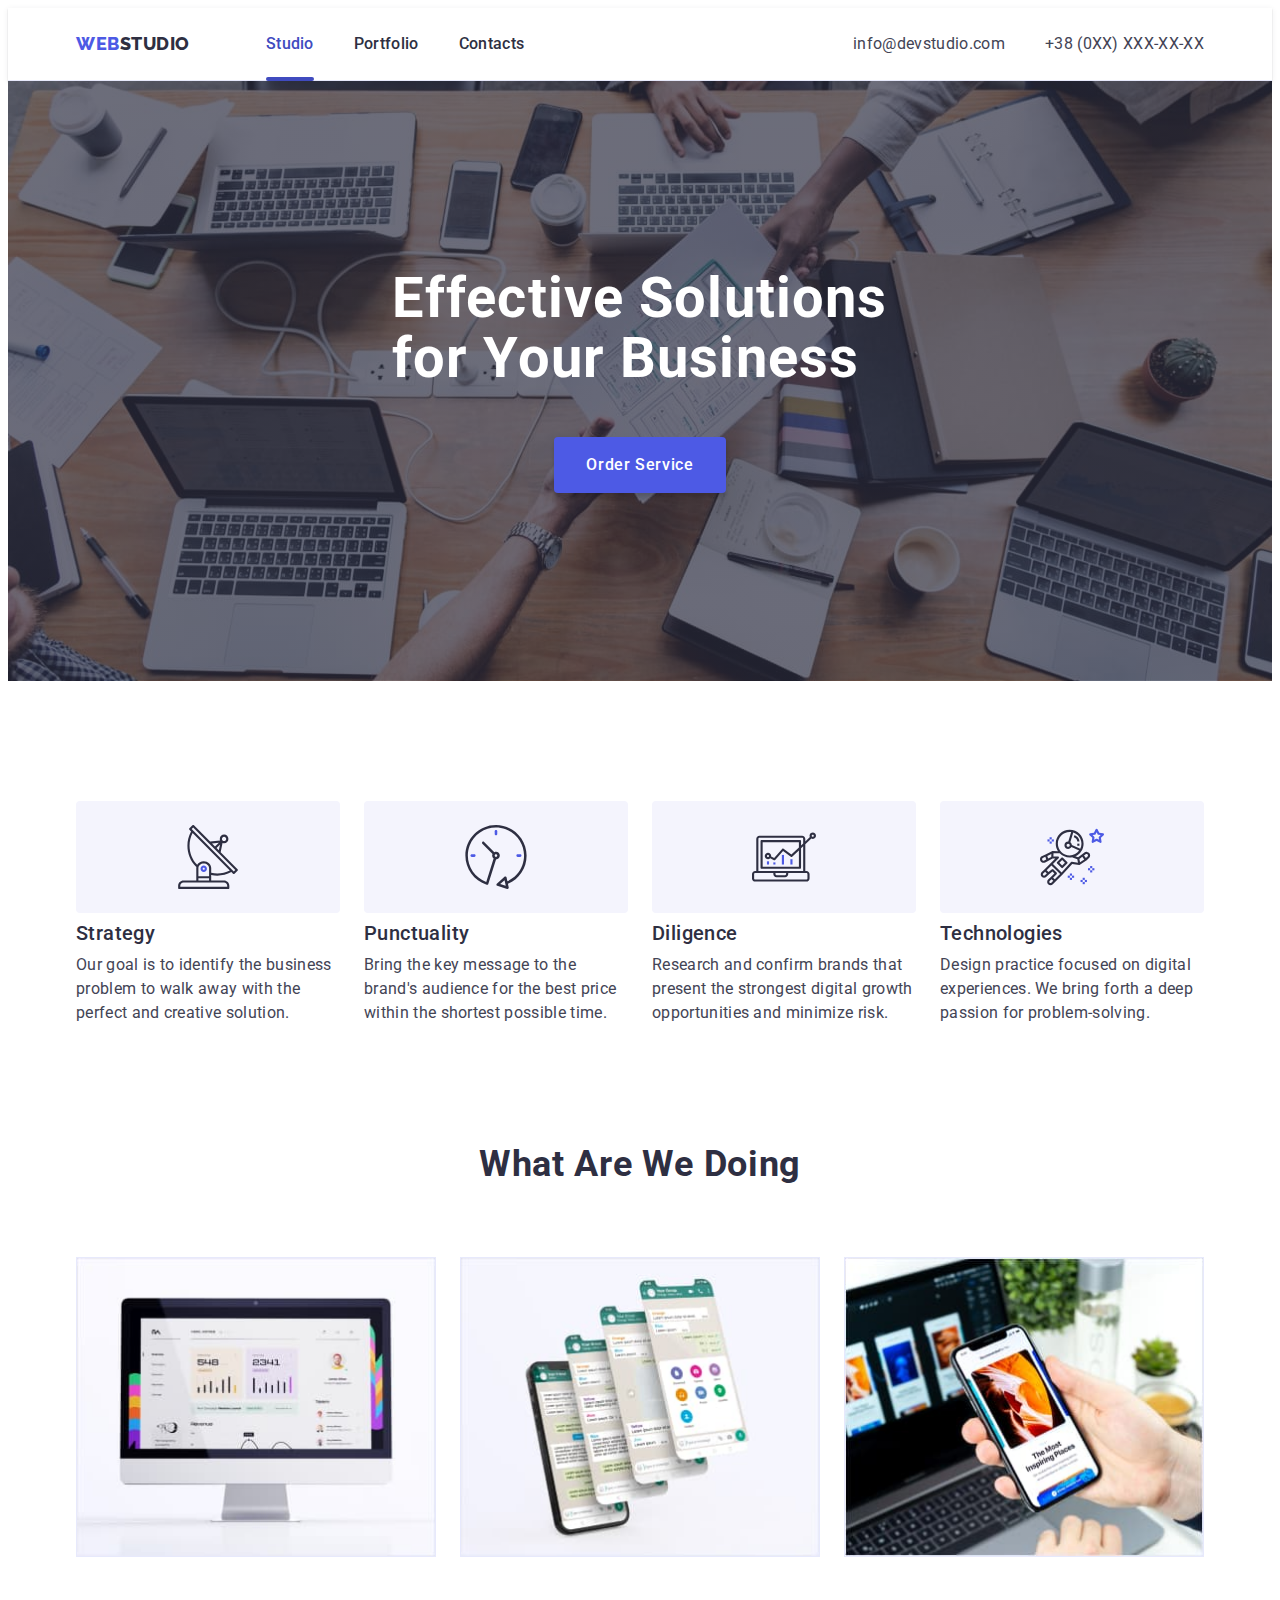
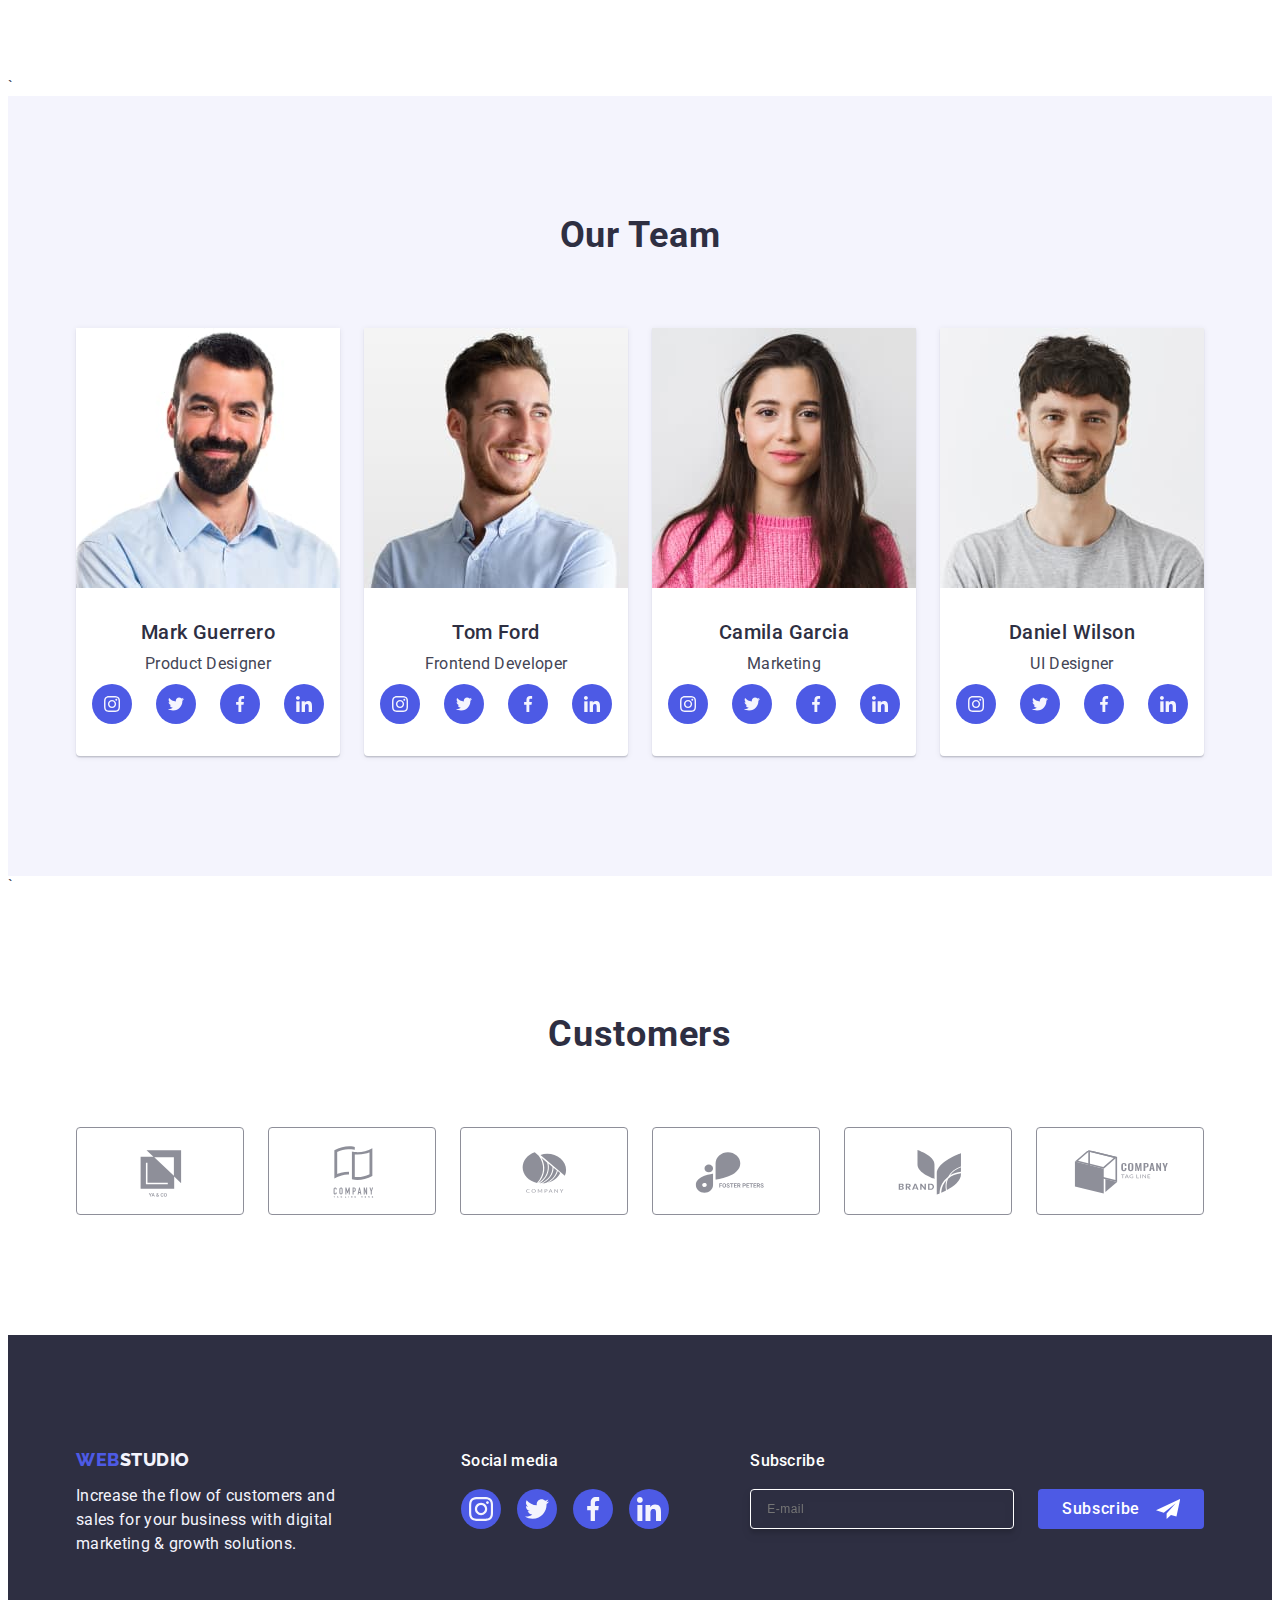
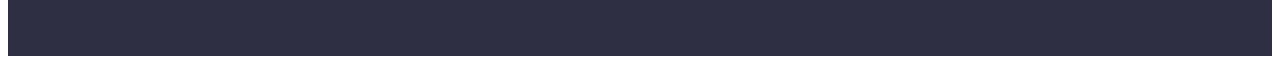
==== commit a5c56b10: "Commit goit-markup-hw-06 autochecking" ====
--- a/index.html
+++ b/index.html
@@ -547,19 +547,19 @@
         </svg>
       </button>
 
-      <h2 class="modal-title">
+      <p class="modal-title">
         Leave your contacts and we will call you back
-      </h2>
+      </p>
 
       <!-- FORM Modal-->
       <form class="modal-form" action="#" method="post">
 
         <!-- DIV: Form field -->
         <div class="modal-form-field">
-          <label class="modal-form-label" for="name">Name</label>
+          <label class="modal-form-label" for="user-name">Name</label>
           <div class="modal-form-item">
-            <input class="modal-form-input" type="text" name="user-name" id="name" required />
-            <svg class="modal-form-icon" width="18" height="18">
+            <input class="modal-form-input" type="text" name="user-name" id="user-name" required />
+            <svg class="modal-form-icon" width="18" height="24">
               <use href="./images/icons.svg#icon-name"></use>
             </svg>
           </div>
@@ -571,7 +571,7 @@
           <div class="modal-form-item">
             <input class="modal-form-input" type="tel" name="user-phone" id="phone"
               pattern="+38-[0-9]{3}-[0-9]{3}-[0-9]{2}-[0-9]{2}" placeholder="+38-0XX-XXX-XX-XX" required />
-            <svg class="modal-form-icon" width="18" height="18">
+            <svg class="modal-form-icon" width="18" height="24">
               <use href="./images/icons.svg#icon-phone"></use>
             </svg>
           </div>
@@ -582,7 +582,7 @@
           <label class="modal-form-label" for="mail">Email</label>
           <div class="modal-form-item">
             <input class="modal-form-input" type="email" name="user-email" id="mail" required />
-            <svg class="modal-form-icon" width="18" height="18">
+            <svg class="modal-form-icon" width="18" height="24">
               <use href="./images/icons.svg#icon-email"></use>
             </svg>
           </div>
@@ -590,14 +590,18 @@
 
         <!-- DIV: Form field -->
         <div class="modal-form-field">
-          <label class="modal-form-label" for="comment">Comment</label>
-          <textarea name="user-comment" id="comment" placeholder="Text input"></textarea>
+          <div class="modal-form-item">
+            <label class="modal-form-label" for="user-comment">Comment</label>
+            <textarea class="modal-form-textarea" name="user-comment" id="user-comment"
+              placeholder="Text input"></textarea>
+          </div>
         </div>
 
         <!-- DIV: Form field -->
         <div class="modal-form-field">
-          <input class="modal-form-input visually-hidden" type="checkbox" name="checkbox" id="checkbox" required />
-          <label class="modal-form-label" for="checkbox">
+          <input class="modal-form-input visually-hidden" type="checkbox" name="user-privacy" id="user-privacy"
+            value="true" required />
+          <label class="modal-form-label" for="user-privacy">
             <span class="modal-form-checkbox">
               <svg class="modal-form-icon" width="10" height="8">
                 <use href="./images/icons.svg#icon-check-mark"></use>
--- a/css/styles.css
+++ b/css/styles.css
@@ -177,7 +177,8 @@
 .project-item-text,
 .footer-slogan-text,
 .footer-socials-text,
-.footer-form-text {
+.footer-form-text,
+.modal-title {
   font-size: 16px;
   line-height: 1.5;
   letter-spacing: 0.02em;
@@ -671,39 +672,43 @@
   flex-direction: row;
   justify-content: center;
   align-items: center;
+  gap: 24px;
 }
 
 .footer-form-input {
   width: 264px;
   height: 40px;
   padding: 8px 16px;
-  margin-right: 24px;
   font-size: 12px;
-  line-height: 2;
+  line-height: 1.5;
   letter-spacing: 0.04em;
   color: #fff;
   background-color: transparent;
   border: 1px solid #FFFFFF;
   border-radius: 4px;
   outline: none;
+  filter: drop-shadow(0px 4px 4px rgba(0, 0, 0, 0.15));
   box-shadow: 0px 4px 4px rgba(0, 0, 0, 0.15);
 }
 
 .footer-form-btn {
-  height: auto;
+  display: flex;
+  height: 40px;
+  min-width: 165px;
   padding: 8px 24px;
   color: #fff;
   cursor: pointer;
   background-color: #4D5AE5;
   border: none;
   transition: background-color 250ms var(--t-cubic-bezier);
+  justify-content: center;
+  align-items: center;
 }
 
 .footer-form-icon {
   width: 24px;
   height: 24px;
   margin-left: 16px;
-  vertical-align: middle;
   fill: #fff;
 }
 
@@ -888,6 +893,10 @@
     0px 1px 1px rgba(0, 0, 0, 0.14),
     0px 1px 3px rgba(0, 0, 0, 0.12),
     0px 2px 1px rgba(0, 0, 0, 0.2);
+  filter:
+    drop-shadow(0px 1px 2px rgba(0, 0, 0, 0.2)),
+    drop-shadow(0px 1px 3px rgba(0, 0, 0, 0.12)),
+    drop-shadow(0px 1px 1px rgba(0, 0, 0, 0.14));
   transition: transform 250ms var(--t-cubic-bezier);
 }
 
@@ -952,19 +961,45 @@
 }
 
 .modal-form-field {
+  display: block;
   width: 100%;
   margin-bottom: 8px;
+  letter-spacing: 0.04em;
+}
+
+.modal-form-field:nth-child(4) {
+  margin-bottom: 16px;
 }
 
 .modal-form-field:nth-child(5) {
-  margin-bottom: 16px;
-}
-
-.modal-form-field:nth-child(6) {
   margin-bottom: 24px;
 }
 
-.modal-form-field textarea {
+.modal-form-item {
+  position: relative;
+}
+
+.modal-form-label {
+  display: inline-block;
+  font-size: 12px;
+  line-height: 1.17;
+  letter-spacing: 0.01em;
+  color: #8E8F99;
+}
+
+.modal-form-input {
+  width: 100%;
+  height: 40px;
+  padding-left: 38px;
+  margin: 0;
+  background-color: transparent;
+  border: 1px solid rgba(46, 47, 66, 0.4);
+  border-radius: 4px;
+  outline: transparent;
+  transition: border-color 250ms var(--t-cubic-bezier);
+}
+
+.modal-form-textarea {
   width: 100%;
   min-height: 120px;
   padding: 8px 16px;
@@ -972,51 +1007,55 @@
   line-height: 1.17;
   letter-spacing: 0.04em;
   color: rgba(46, 47, 66, 0.4);
+  background-color: transparent;
   border: 1px solid rgba(46, 47, 66, 0.4);
   border-radius: 4px;
-  outline: none;
+  outline: transparent;
+  transition: border-color 250ms var(--t-cubic-bezier);
   resize: none;
-}
-
-.modal-form-label {
-  display: inline-block;
-  margin-bottom: 4px;
-  font-size: 12px;
-  line-height: 1.17;
-  letter-spacing: 0.01em;
-  color: #8E8F99;
-}
-
-.modal-form-item {
-  position: relative;
-}
-
-.modal-form-input {
-  width: 100%;
-  height: 40px;
-  padding-left: 38px;
-  margin: 0;
-  border: 1px solid rgba(46, 47, 66, 0.4);
-  border-radius: 4px;
-  outline: none;
-  transition: border 250ms var(--t-cubic-bezier);
 }
 
 .modal-form-field>.modal-form-item input:focus {
   border: 1px solid #4D5AE5;
 }
 
-.modal-form-input[type="checkbox"] {
+.modal-form-input[type="user-privacy"] {
   width: 16px;
   height: 16px;
-  vertical-align: middle;
-}
-
-.modal-form-label[for="checkbox"] {
+}
+
+.modal-form-label[for="user-privacy"] {
+  display: flex;
+  align-items: center;
+  margin-bottom: 0;
+  letter-spacing: 0.04em;
+}
+
+.modal-form-field>.modal-form-item input:focus+svg {
+  fill: #4D5AE5;
+}
+
+.modal-form-link {
+  color: #4D5AE5;
+  text-decoration: underline;
+}
+
+.modal-form-checkbox {
   position: relative;
-  margin-bottom: 0;
-  margin-left: 24px;
-  letter-spacing: 0.04em;
+  display: inline-flex;
+  width: 16px;
+  height: 16px;
+  margin-right: 8px;
+  cursor: pointer;
+  border: 1px solid rgba(46, 47, 66, 0.4);
+  border-radius: 2px;
+  transition:
+    background-color 250ms var(--t-cubic-bezier),
+    border 250ms var(--t-cubic-bezier),
+    fill 250ms var(--t-cubic-bezier);
+  align-items: center;
+  justify-content: center;
+  fill: transparent;
 }
 
 .modal-form-icon {
@@ -1024,35 +1063,9 @@
   top: 50%;
   left: 16px;
   width: 18px;
-  height: 18px;
+  height: 24px;
   transform: translateY(-50%);
   transition: fill 250ms var(--t-cubic-bezier);
-  fill: #2E2F42;
-}
-
-.modal-form-field>.modal-form-item input:focus+svg {
-  fill: #4D5AE5;
-}
-
-.modal-form-link {
-  color: #4D5AE5;
-  text-decoration: underline;
-}
-
-.modal-form-checkbox {
-  position: absolute;
-  top: 50%;
-  left: -24px;
-  display: block;
-  width: 16px;
-  height: 16px;
-  cursor: pointer;
-  border: 1px solid rgba(46, 47, 66, 0.4);
-  border-radius: 2px;
-  transform: translateY(-50%);
-  transition:
-    border 250ms var(--t-cubic-bezier),
-    background-color 250ms var(--t-cubic-bezier);
 }
 
 .modal-form-checkbox .modal-form-icon {
@@ -1060,11 +1073,10 @@
   width: 10px;
   height: 8px;
   transition: fill 250ms var(--t-cubic-bezier);
-  fill: transparent;
-}
-
-.modal-form-input[id="checkbox"]:checked+.modal-form-label .modal-form-checkbox,
-.modal-form-input[id="checkbox"]:checked+.modal-form-label .modal-form-icon {
+}
+
+.modal-form-input[id="user-privacy"]:checked+.modal-form-label .modal-form-checkbox,
+.modal-form-input[id="user-privacy"]:checked+.modal-form-label .modal-form-icon {
   background-color: #404BBF;
   border: none;
   fill: #F4F4FD;
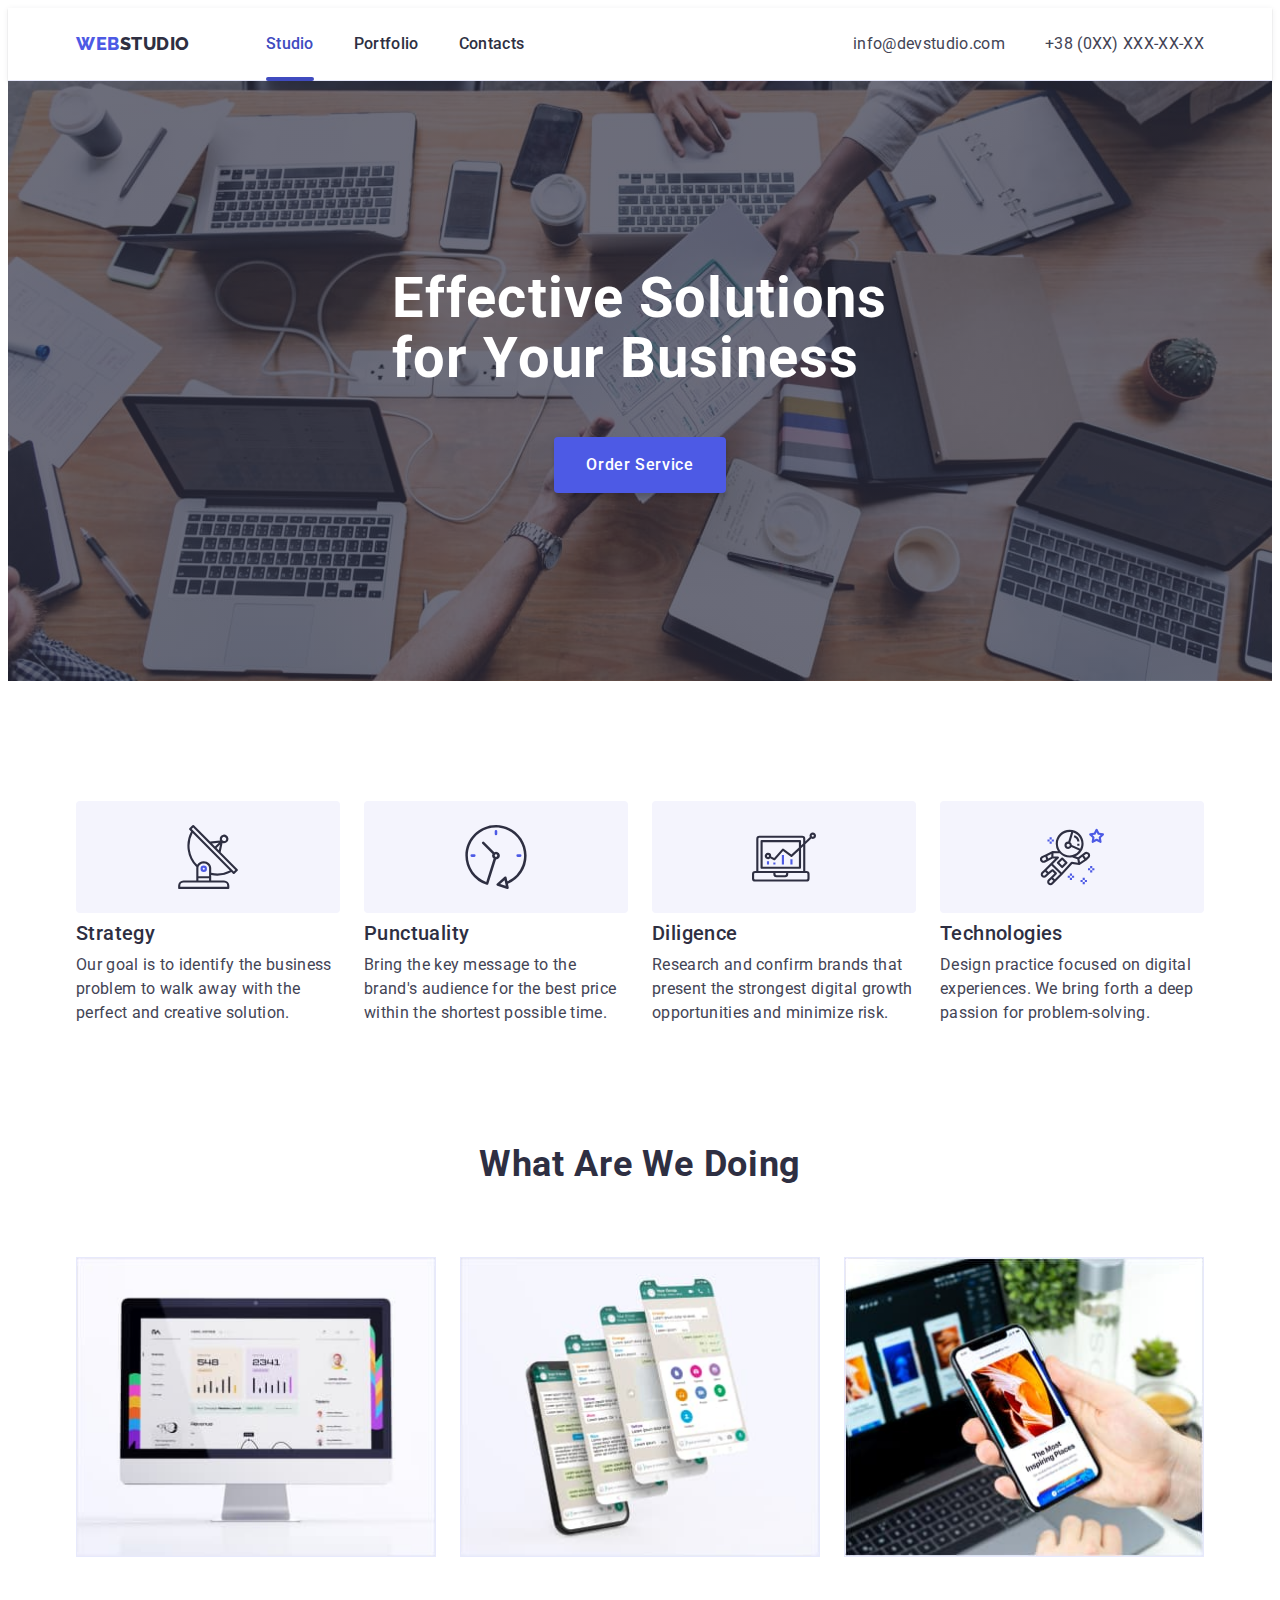
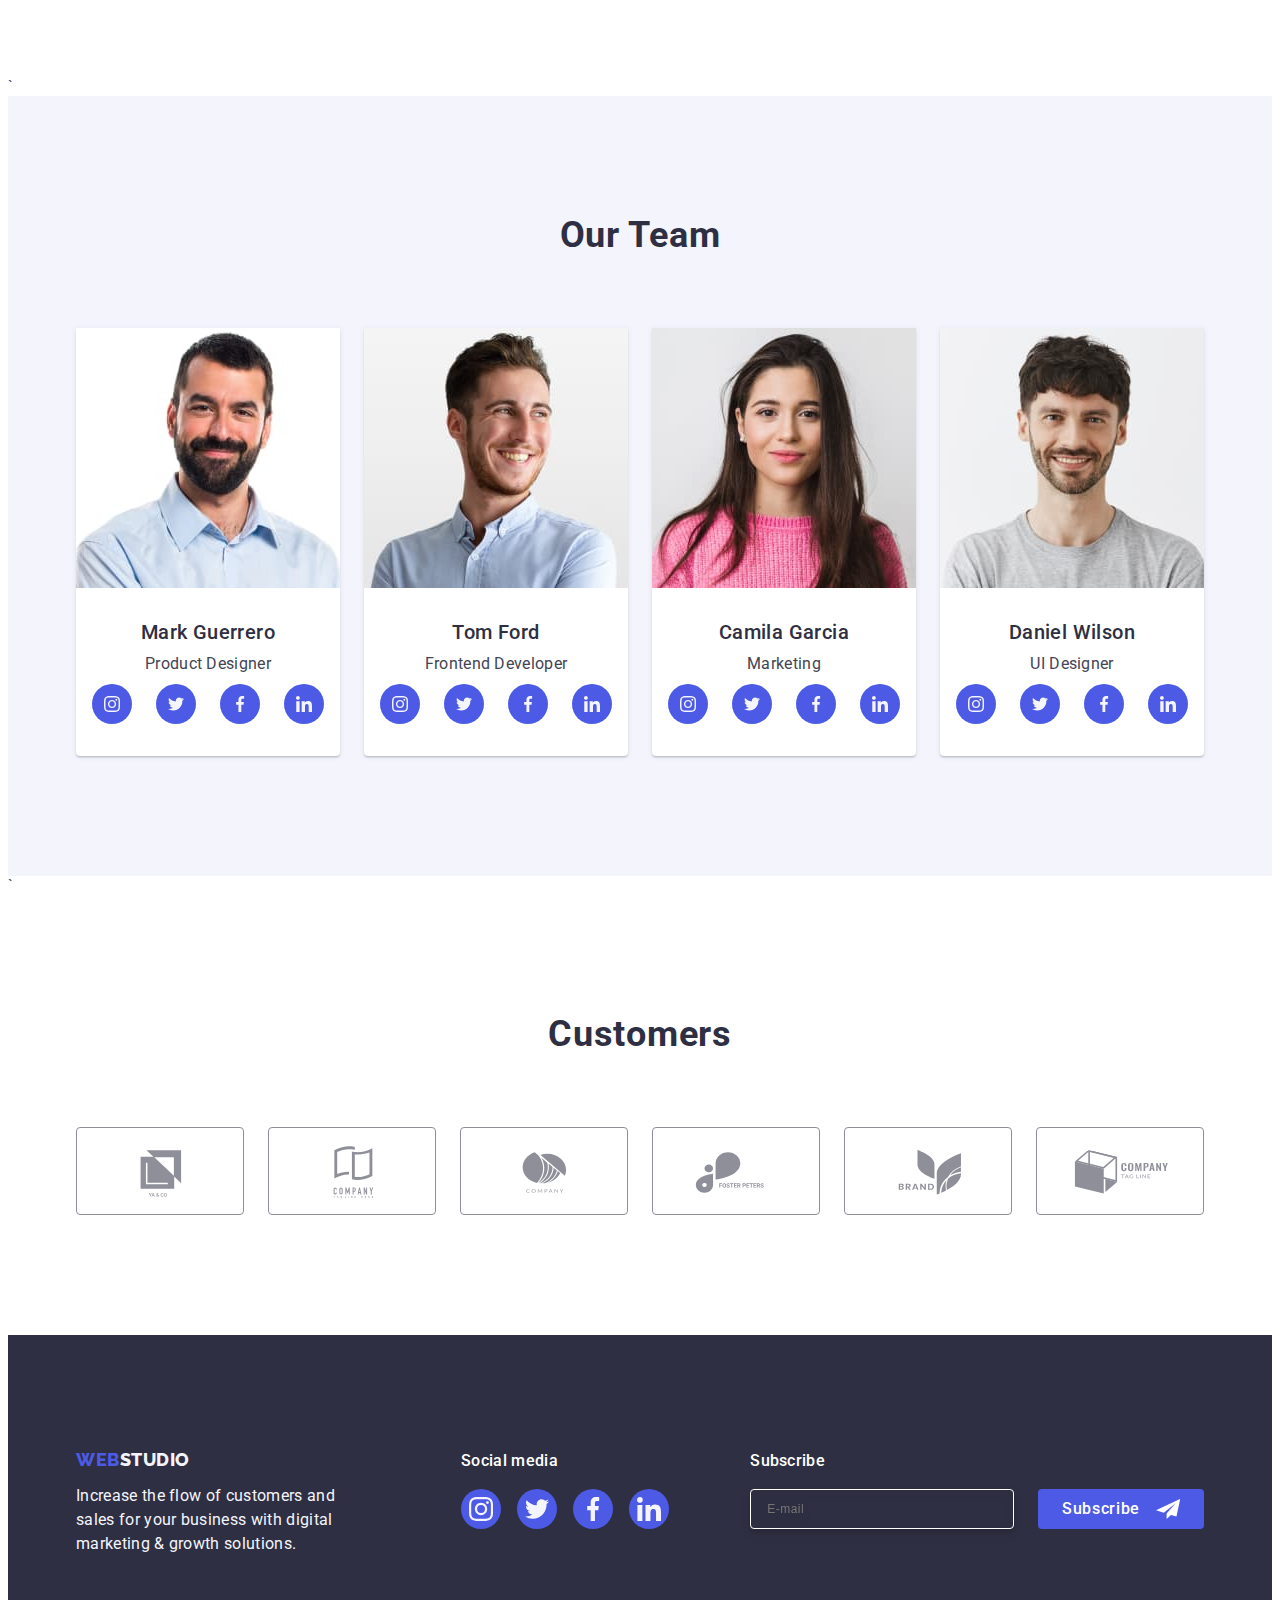
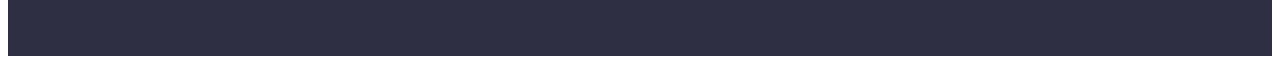
==== commit ae276a0c: "Commit goit-markup-hw-06 final" ====
--- a/index.html
+++ b/index.html
@@ -24,9 +24,10 @@
       HEADER
   !----------------------------------->
   <header class="header">
-    <!-- DIV: Flex container 
-    todo !-------------------------------->
+
+    <!-- DIV: Flex container -->
     <div class="container header-container">
+
       <!-- LIST: Navigation -->
       <nav class="nav">
         <!-- ? Logo _> Brand -->
@@ -35,27 +36,35 @@
 
         <!-- ? Pagination list -->
         <ul class="nav-list list">
+
+          <!-- ITEM -->
           <li class="nav-item">
             <a class="nav-link link current" href="./index.html" target="blank" title="Studio">Studio</a>
           </li>
 
+          <!-- ITEM -->
           <li class="nav-item">
             <a class="nav-link link" href="./portfolio.html" target="_blank" title="Portfolio">Portfolio</a>
           </li>
 
+          <!-- ITEM -->
           <li class="nav-item">
             <a class="nav-link link" href="./contacts.html" target="_blank" title="Contacts">Contacts</a>
           </li>
         </ul>
       </nav>
 
-      <!-- LIST: Contacts -->
       <address class="address">
+
+        <!-- LIST: Address -->
         <ul class="address-list list">
+
+          <!-- ITEM -->
           <li class="address-item">
             <a class="address-link link" href="mailto:info@devstudio.com" title="Email">info@devstudio.com</a>
           </li>
 
+          <!-- ITEM -->
           <li class="address-item">
             <a class="address-link link" href="tel:+380XXXXXXXXX" title="Phone number">
               +38 (0XX) XXX-XX-XX</a>
@@ -69,11 +78,13 @@
       MAIN
   !----------------------------------->
   <main class="main">
+
     <!-- SECTION: Hero -->
     <section class="hero">
-      <!-- DIV: Flex container  
-      todo:!-------------------------------->
+
+      <!-- DIV: Flex container  -->
       <div class="container hero-container">
+
         <!-- ? Hero bar -lg -->
         <h1 class="hero-title">Effective Solutions for Your Business</h1>
         <button class="hero-btn btn open-modal" type="button" data-modal-open>
@@ -84,13 +95,14 @@
 
     <!-- SECTION: Features -->
     <section class="section features">
-      <!-- DIV: Flex container 
-      todo:!-------------------------------->
+
+      <!-- DIV: Flex container -->
       <div class="container">
         <h2 class="features-title visually-hidden">Features</h2>
 
         <!-- LIST: Feature list -->
         <ul class="features-list list">
+
           <!-- ITEM: Features desc -->
           <li class="features-item">
             <div class="features-item-img">
@@ -104,6 +116,7 @@
               the perfect and creative solution.
             </p>
           </li>
+
           <!-- ITEM: Features desc -->
           <li class="features-item">
             <div class="features-item-img">
@@ -117,6 +130,7 @@
               within the shortest possible time.
             </p>
           </li>
+
           <!-- ITEM: Features desc -->
           <li class="features-item">
             <div class="features-item-img">
@@ -130,6 +144,7 @@
               growth opportunities and minimize risk.
             </p>
           </li>
+
           <!-- ITEM: Features desc -->
           <li class="features-item">
             <div class="features-item-img">
@@ -149,23 +164,26 @@
 
     <!-- SECTION: About -->
     <section class="section about">
-      <!-- DIV: Flex container
-      todo !-------------------------------->
+
+      <!-- DIV: Flex container -->
       <div class="container about-container">
         <h2 class="about-title">What are we doing</h2>
 
         <!-- LIST: About list  -->
         <ul class="about-list list">
+
           <!-- ITEM: About item -->
           <li class="about-item">
             <img class="about-item-img" src="./images/studio/gadgets-gallery-img-1.jpg" alt="Apple iMac" width="360"
               height="300" />
           </li>
+
           <!-- ITEM: About item -->
           <li class="about-item">
             <img class="about-item-img" src="./images/studio/gadgets-gallery-img-2.jpg"
               alt="Opened messanger on smartphone" width="360" height="300" />
           </li>
+
           <!-- ITEM: About item -->
           <li class="about-item">
             <img class="about-item-img" src="./images/studio/gadgets-gallery-img-3.jpg"
@@ -177,23 +195,27 @@
 
     <!-- SECTION: Team -->`
     <section class="section team">
-      <!-- DIV: Flex container 
-      todo !-------------------------------->
+
+      <!-- DIV: Flex container -->
       <div class="container team-container">
         <h2 class="team-title">Our Team</h2>
 
         <!-- LIST: Team list  -->
         <ul class="team-list list">
+
           <!-- ITEM: Team item -->
           <li class="team-item">
             <img class="team-item-img" src="./images/studio/team-card-img-1.jpg" alt="Mark Guerrero - Product Designer"
               width="264" height="260" />
+
+            <!-- DIV Description -->
             <div class="team-item-desc">
               <h3 class="team-item-title">Mark Guerrero</h3>
               <p class="team-item-text">Product Designer</p>
 
               <!-- LIST: Social Icons list  -->
               <ul class="team-soc-list list">
+
                 <!-- ITEM: Social Icon link -->
                 <li class="team-soc-item">
                   <a href="" class="team-soc-link link" target="_blank" rel="noopener noreferrer nofollow">
@@ -232,16 +254,20 @@
               </ul>
             </div>
           </li>
+
           <!-- ITEM: Team item -->
           <li class="team-item">
             <img class="team-item-img" src="./images/studio/team-card-img-2.jpg" alt="Tom Ford - Frontend Developer"
               width="264" height="260" />
+
+            <!-- DIV Description -->
             <div class="team-item-desc">
               <h3 class="team-item-title">Tom Ford</h3>
               <p class="team-item-text">Frontend Developer</p>
 
               <!-- LIST: Social Icons list  -->
               <ul class="team-soc-list list">
+
                 <!-- ITEM: Social Icon link -->
                 <li class="team-soc-item">
                   <a href="" class="team-soc-link link" target="_blank" rel="noopener noreferrer nofollow">
@@ -280,16 +306,20 @@
               </ul>
             </div>
           </li>
+
           <!-- ITEM: Team item -->
           <li class="team-item">
             <img class="team-item-img" src="./images/studio/team-card-img-3.jpg" alt="Camila Garcia - Marketing"
               width="264" height="260" />
+
+            <!-- DIV Description -->
             <div class="team-item-desc">
               <h3 class="team-item-title">Camila Garcia</h3>
               <p class="team-item-text">Marketing</p>
 
               <!-- LIST: Social Icons list  -->
               <ul class="team-soc-list list">
+
                 <!-- ITEM: Social Icon link -->
                 <li class="team-soc-item">
                   <a href="" class="team-soc-link link" target="_blank" rel="noopener noreferrer nofollow">
@@ -328,16 +358,20 @@
               </ul>
             </div>
           </li>
+
           <!-- ITEM: Team item -->
           <li class="team-item">
             <img class="team-item-img" src="./images/studio/team-card-img-4.jpg" alt="Daniel Wilson - UI Designer"
               width="264" height="260" />
+
+            <!-- DIV Description -->
             <div class="team-item-desc">
               <h3 class="team-item-title">Daniel Wilson</h3>
               <p class="team-item-text">UI Designer</p>
 
               <!-- LIST: Social Icons list  -->
               <ul class="team-soc-list list">
+
                 <!-- ITEM: Social Icon link -->
                 <li class="team-soc-item">
                   <a href="" class="team-soc-link link" target="_blank" rel="noopener noreferrer nofollow">
@@ -382,12 +416,14 @@
 
     <!-- SECTION: Customers -->`
     <section class="section customers">
+
       <!-- DIV: Flex container -->
       <div class="container customers-container">
         <h2 class="customers-title">Customers</h2>
 
         <!-- LIST: Customers list  -->
         <ul class="customers-list list">
+
           <!-- ITEM: Customers item -->
           <li class="customers-item">
             <a href="" class="customers-link link" target="blank" rel="noopener noreferrer nofollow">
@@ -454,6 +490,7 @@
     todo !-------------------------------->
     <div class="container footer-container">
 
+      <!-- ITEMS Footer logo & slogan -->
       <div class="footer-slogan">
 
         <a class="footer-slogan-logo link" href="./index.html" target="_blank" title="WebStudio">
@@ -466,12 +503,14 @@
         </p>
       </div>
 
+      <!-- DIV Footer socials -->
       <div class="footer-socials">
 
         <p class="footer-socials-text">Social media</p>
 
         <!-- LIST: Social Icons list  -->
         <ul class="footer-socials-list list">
+
           <!-- ITEM: Social Icon link -->
           <li class="footer-socials-item">
             <a href="" class="footer-socials-link link" target="_blank" rel="noopener noreferrer nofollow">
@@ -539,6 +578,7 @@
         MODAL
     ?----------------------------------->
   <div class="backdrop is-hidden" data-modal>
+
     <!-- DIV: Modal box -->
     <div class="modal-box">
       <button type="button" class="modal-close-btn" data-modal-close>
@@ -590,11 +630,9 @@
 
         <!-- DIV: Form field -->
         <div class="modal-form-field">
-          <div class="modal-form-item">
-            <label class="modal-form-label" for="user-comment">Comment</label>
-            <textarea class="modal-form-textarea" name="user-comment" id="user-comment"
-              placeholder="Text input"></textarea>
-          </div>
+          <label class="modal-form-label" for="user-comment">Comment</label>
+          <textarea class="modal-form-textarea" name="user-comment" id="user-comment"
+            placeholder="Text input"></textarea>
         </div>
 
         <!-- DIV: Form field -->
@@ -607,8 +645,10 @@
                 <use href="./images/icons.svg#icon-check-mark"></use>
               </svg>
             </span>
-            I accept the terms and conditions of the
-            <a href="" class="modal-form-link link">Privacy Policy</a>
+            <span>
+              I accept the terms and conditions of the&#160;
+              <a href="" class="modal-form-link link">Privacy Policy</a>
+            </span>
           </label>
         </div>
 
--- a/css/styles.css
+++ b/css/styles.css
@@ -26,6 +26,10 @@
   --c-customers-link: #8E8F99;
   --c-customers-link-hov: #404bbf;
   --c-projects-cover-text: #f4f4fd;
+  --c-footer-form-input: #fff;
+  --c-modal-form-label: #8e8f99;
+  --c-modal-form-textarea: rgba(46, 47, 66, 0.4);
+  --c-modal-form-link: #4d5ae5;
 
   /*  todo:
   /** backgroud colors  */
@@ -42,6 +46,7 @@
   --c-footer-social-link-bg-hov: #31d0aa;
   --c-portfolio-projects-item-bg: #fff;
   --c-projects-cover-text-bg: #4d5ae5;
+  --c-modal-form-checkbox-bg: #404bbf;
 
   /*  todo:
   /** button colors : text, bg & borders */
@@ -49,17 +54,35 @@
   --c-close-btn-icon-hov: #fff;
   --c-modal-close-btn-bg: #e7e9fc;
   --c-modal-close-btn-bg-hov: #404bbf;
-  --c-header-border: #e7e9fc;
   --c-main-btn-font: #fff;
-  --c-about-item-border: #E7E9FC;
-  --c-customers-item-border: #8E8F99;
-  --c-customers-link-border-hov: #404bbf;
   --c-studio-btn-bg: #4d5ae5;
   --c-studio-btn-bg-hov: #404bbf;
   --c-portfolio-btn-font: #4d5ae5;
   --c-portfolio-btn-bg: #f4f4fd;
   --c-portfolio-btn-bg-hov: #404bbf;
+  --c-footer-form-btn: #fff;
+  --c-footer-form-btn-bg: #4d5ae5;
+  --c-footer-form-btn-bg-hov: #404bbf;
+  --c-modal-form-btn: #fff;
+  --c-modal-form-btn-bg: #4d5ae5;
+  --c-modal-form-btn-bg-hov: #404bbf;
+
+  /*  todo:
+  /** icons & borders colors */
+  --c-header-border: #e7e9fc;
+  --c-about-item-border: #E7E9FC;
+  --c-customers-item-border: #8E8F99;
+  --c-customers-link-border-hov: #404bbf;
   --c-portfolio-item-border: #e7e9fc;
+  --c-footer-form-border: #fff;
+  --c-footer-form-icon: #fff;
+  --c-modal-form-input-border: rgba(46, 47, 66, 0.4);
+  --c-modal-form-textarea-border: rgba(46, 47, 66, 0.4);
+  --c-modal-form-textarea-border-foc: #4d5ae5;
+  --c-modal-form-input-foc: #4d5ae5;
+  --c-modal-form-checkbox: rgba(46, 47, 66, 0.4);
+  --c-modal-form-check-icon: #f4f4fd;
+
 }
 
 /* ? ++++++++++++++++++++++++++++
@@ -402,8 +425,7 @@
 }
 
 /* todo: refact
-! [.team-title has the same properies] */
-
+! [.team-title has got the same properies] */
 .about-item {
   border: 1px solid var(--c-about-item-border);
 }
@@ -659,7 +681,7 @@
   transform: scale(.8);
 }
 
-/* TODO FORM Footer */
+/* FORM Footer */
 
 .footer-form-text {
   margin-bottom: 16px;
@@ -682,9 +704,9 @@
   font-size: 12px;
   line-height: 1.5;
   letter-spacing: 0.04em;
-  color: #fff;
+  color: var(--c-footer-form-input);
   background-color: transparent;
-  border: 1px solid #FFFFFF;
+  border: 1px solid var(--c-footer-form-border);
   border-radius: 4px;
   outline: none;
   filter: drop-shadow(0px 4px 4px rgba(0, 0, 0, 0.15));
@@ -696,9 +718,9 @@
   height: 40px;
   min-width: 165px;
   padding: 8px 24px;
-  color: #fff;
+  color: var(--c-footer-form-btn);
   cursor: pointer;
-  background-color: #4D5AE5;
+  background-color: var(--c-footer-form-btn-bg);
   border: none;
   transition: background-color 250ms var(--t-cubic-bezier);
   justify-content: center;
@@ -709,12 +731,12 @@
   width: 24px;
   height: 24px;
   margin-left: 16px;
-  fill: #fff;
+  fill: var(--c-footer-form-icon);
 }
 
 .footer-form-btn:hover,
 .footer-form-btn:focus {
-  background-color: #404bbf;
+  background-color: var(--c-footer-form-btn-bg-hov);
 }
 
 /* ! +++++++++++++++++++++++++++++
@@ -888,15 +910,15 @@
   cursor: pointer;
   background-color: var(--c-modal-box-bg);
   border-radius: 4px;
+  filter:
+    drop-shadow(0px 1px 2px rgba(0, 0, 0, 0.2)),
+    drop-shadow(0px 1px 3px rgba(0, 0, 0, 0.12)),
+    drop-shadow(0px 1px 1px rgba(0, 0, 0, 0.14));
   transform: translate(-50%, -50%) scaleY(1);
   box-shadow:
     0px 1px 1px rgba(0, 0, 0, 0.14),
     0px 1px 3px rgba(0, 0, 0, 0.12),
     0px 2px 1px rgba(0, 0, 0, 0.2);
-  filter:
-    drop-shadow(0px 1px 2px rgba(0, 0, 0, 0.2)),
-    drop-shadow(0px 1px 3px rgba(0, 0, 0, 0.12)),
-    drop-shadow(0px 1px 1px rgba(0, 0, 0, 0.14));
   transition: transform 250ms var(--t-cubic-bezier);
 }
 
@@ -951,7 +973,7 @@
   fill: var(--c-close-btn-icon-hov);
 }
 
-/* TODO FORM Modal */
+/* FORM Modal */
 
 .modal-form {
   display: flex;
@@ -980,11 +1002,12 @@
 }
 
 .modal-form-label {
-  display: inline-block;
+  display: block;
+  margin-bottom: 4px;
   font-size: 12px;
   line-height: 1.17;
-  letter-spacing: 0.01em;
-  color: #8E8F99;
+  letter-spacing: 0.04em;
+  color: var(--c-modal-form-label);
 }
 
 .modal-form-input {
@@ -993,7 +1016,7 @@
   padding-left: 38px;
   margin: 0;
   background-color: transparent;
-  border: 1px solid rgba(46, 47, 66, 0.4);
+  border: 1px solid var(--c-modal-form-input-border);
   border-radius: 4px;
   outline: transparent;
   transition: border-color 250ms var(--t-cubic-bezier);
@@ -1006,9 +1029,9 @@
   font-size: 12px;
   line-height: 1.17;
   letter-spacing: 0.04em;
-  color: rgba(46, 47, 66, 0.4);
+  color: var(--c-modal-form-textarea);
   background-color: transparent;
-  border: 1px solid rgba(46, 47, 66, 0.4);
+  border: 1px solid var(--c-modal-form-textarea-border);
   border-radius: 4px;
   outline: transparent;
   transition: border-color 250ms var(--t-cubic-bezier);
@@ -1016,7 +1039,11 @@
 }
 
 .modal-form-field>.modal-form-item input:focus {
-  border: 1px solid #4D5AE5;
+  border: 1px solid var(--c-modal-form-input-foc);
+}
+
+.modal-form-textarea:focus {
+  border-color: var(--c-modal-form-textarea-border-foc);
 }
 
 .modal-form-input[type="user-privacy"] {
@@ -1025,29 +1052,31 @@
 }
 
 .modal-form-label[for="user-privacy"] {
-  display: flex;
-  align-items: center;
   margin-bottom: 0;
   letter-spacing: 0.04em;
 }
 
+.modal-form-label[for="user-privacy"] span {
+  vertical-align: middle;
+}
+
 .modal-form-field>.modal-form-item input:focus+svg {
-  fill: #4D5AE5;
+  fill: var(--c-modal-form-input-foc);
 }
 
 .modal-form-link {
-  color: #4D5AE5;
+  color: var(--c-modal-form-link);
   text-decoration: underline;
 }
 
 .modal-form-checkbox {
+  display: inline-flex;
   position: relative;
-  display: inline-flex;
   width: 16px;
   height: 16px;
   margin-right: 8px;
   cursor: pointer;
-  border: 1px solid rgba(46, 47, 66, 0.4);
+  border: 1px solid var(--c-modal-form-checkbox);
   border-radius: 2px;
   transition:
     background-color 250ms var(--t-cubic-bezier),
@@ -1077,14 +1106,14 @@
 
 .modal-form-input[id="user-privacy"]:checked+.modal-form-label .modal-form-checkbox,
 .modal-form-input[id="user-privacy"]:checked+.modal-form-label .modal-form-icon {
-  background-color: #404BBF;
+  background-color: var(--c-modal-form-checkbox-bg);
   border: none;
-  fill: #F4F4FD;
+  fill: var(--c-modal-form-check-icon);
 }
 
 .modal-form-btn {
-  color: #fff;
-  background-color: #4D5AE5;
+  color: var(--c-modal-form-btn);
+  background-color: var(--c-modal-form-btn-bg);
   border: none;
   box-shadow: 0px 4px 4px rgba(0, 0, 0, 0.15);
   transition: background-color 250ms var(--t-cubic-bezier);
@@ -1092,5 +1121,5 @@
 
 .modal-form-btn:hover,
 .modal-form-btn:focus {
-  background-color: #404bbf;
+  background-color: var(--c-modal-form-btn-bg-hov);
 }